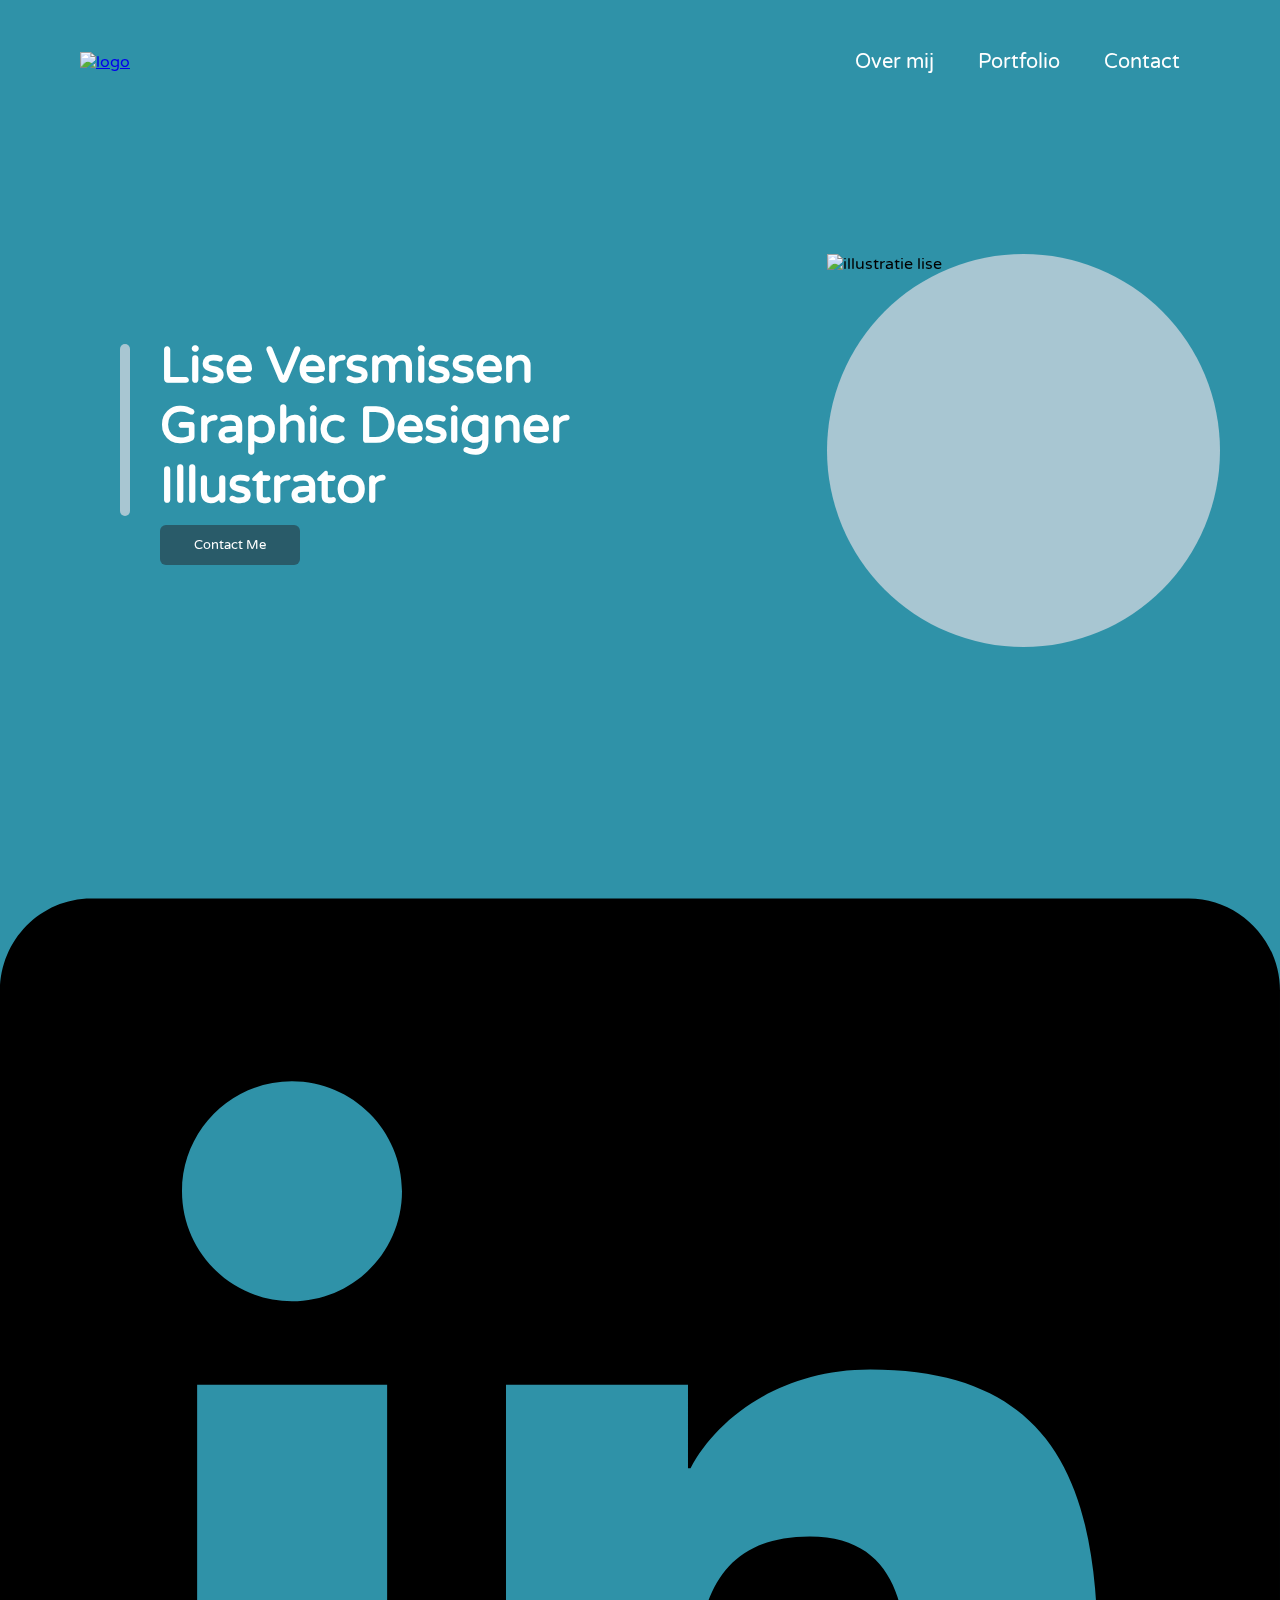
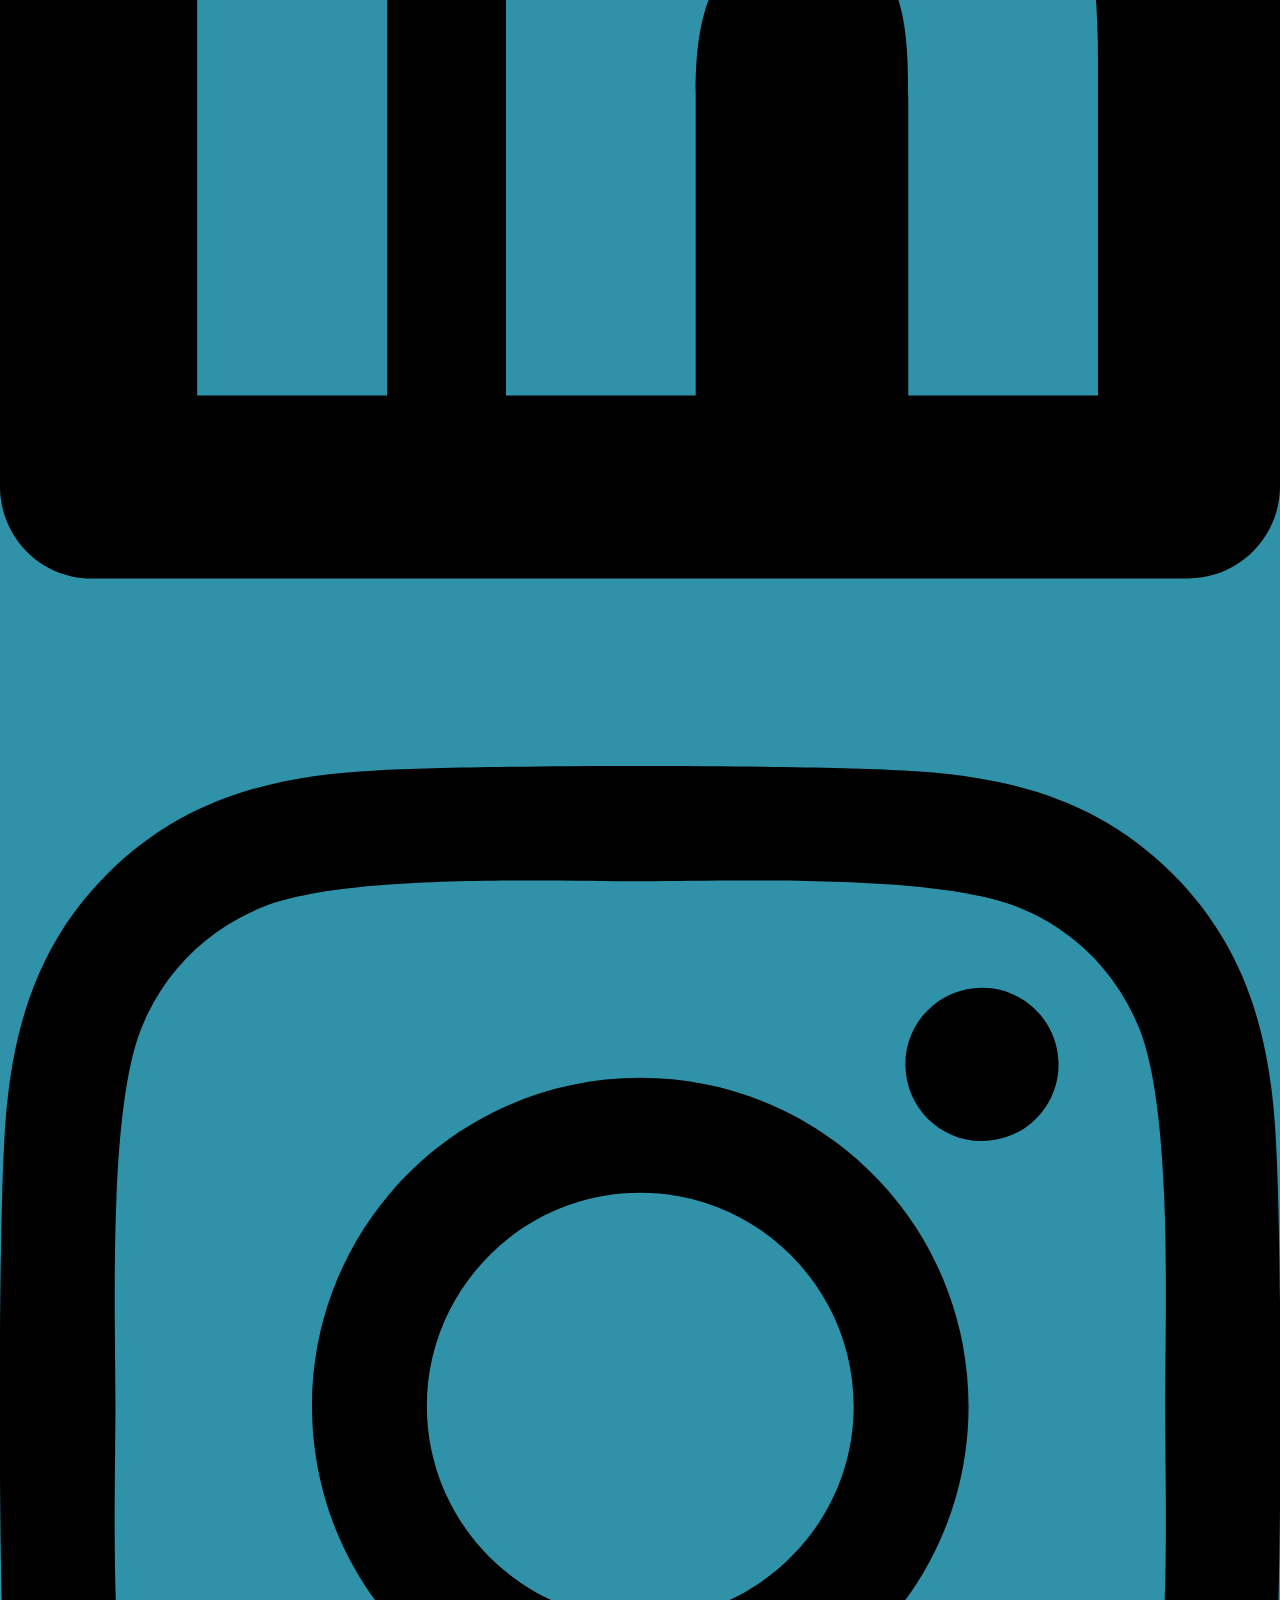
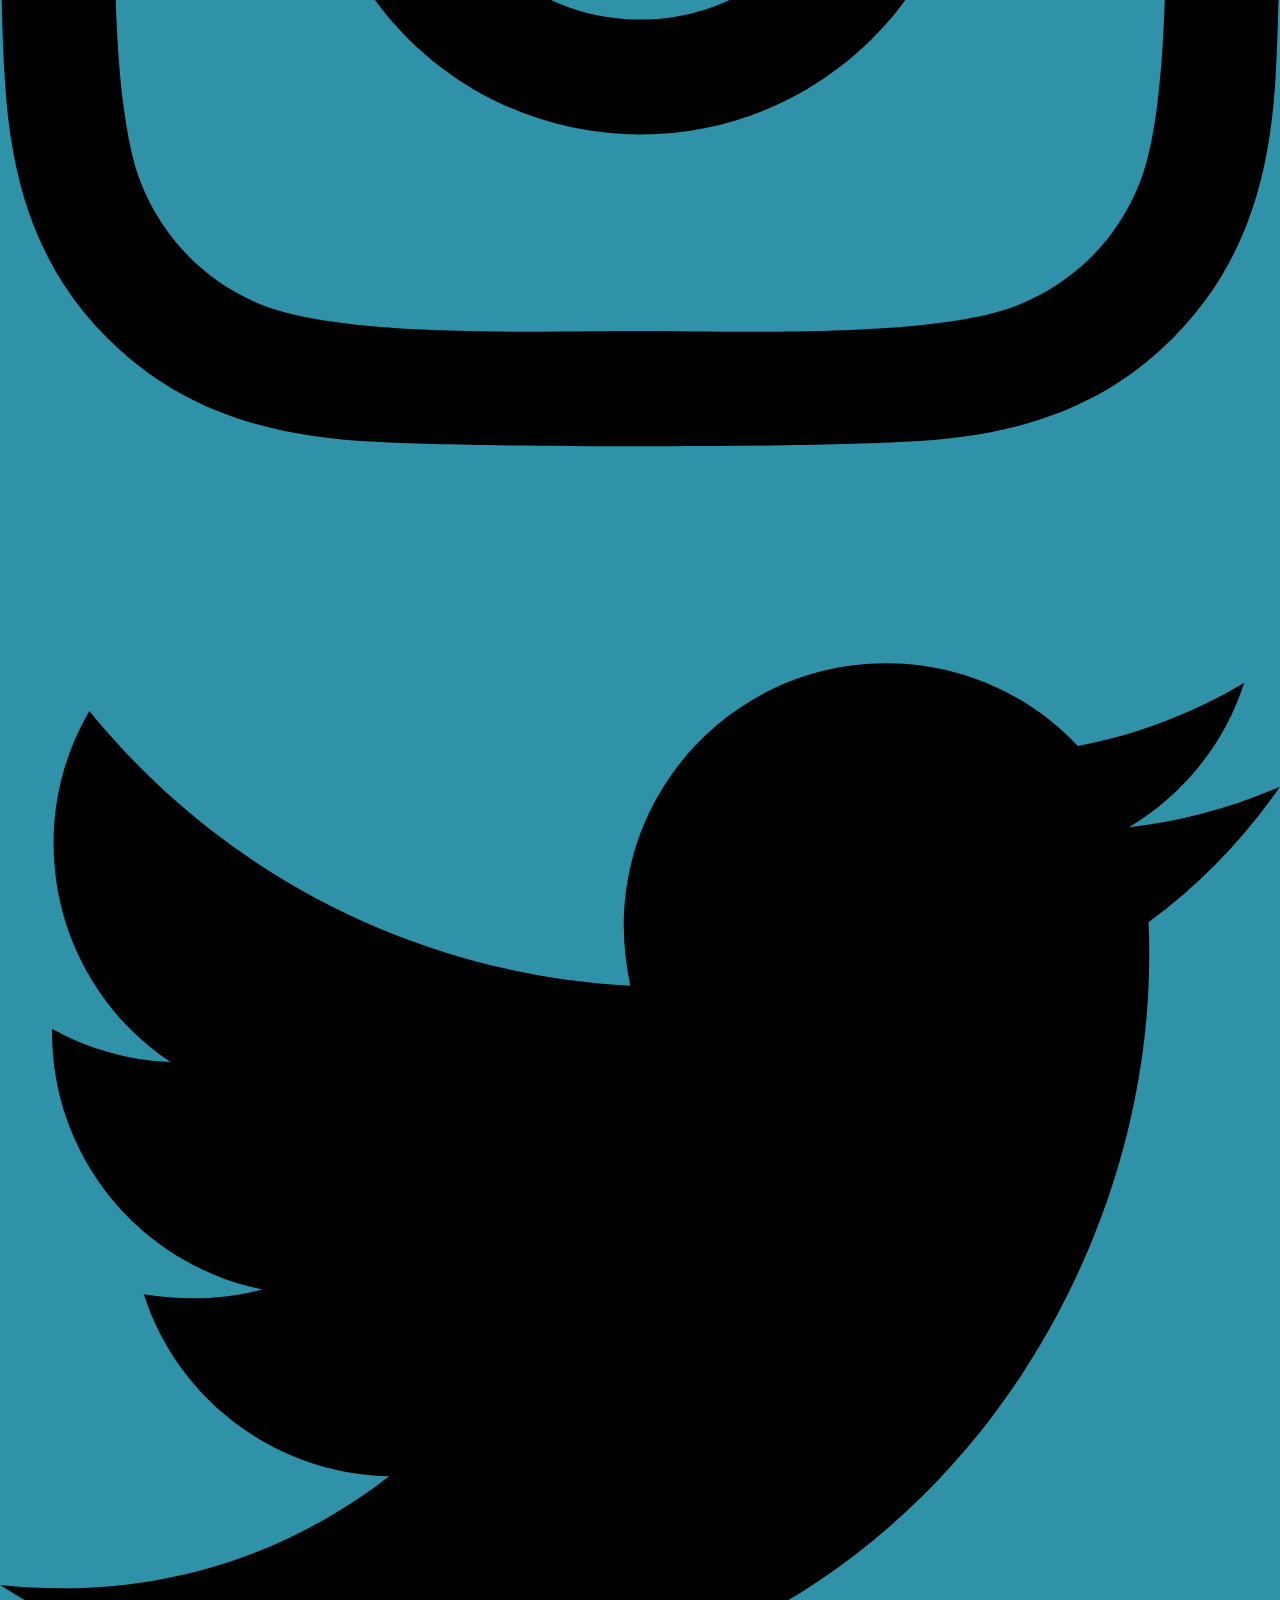
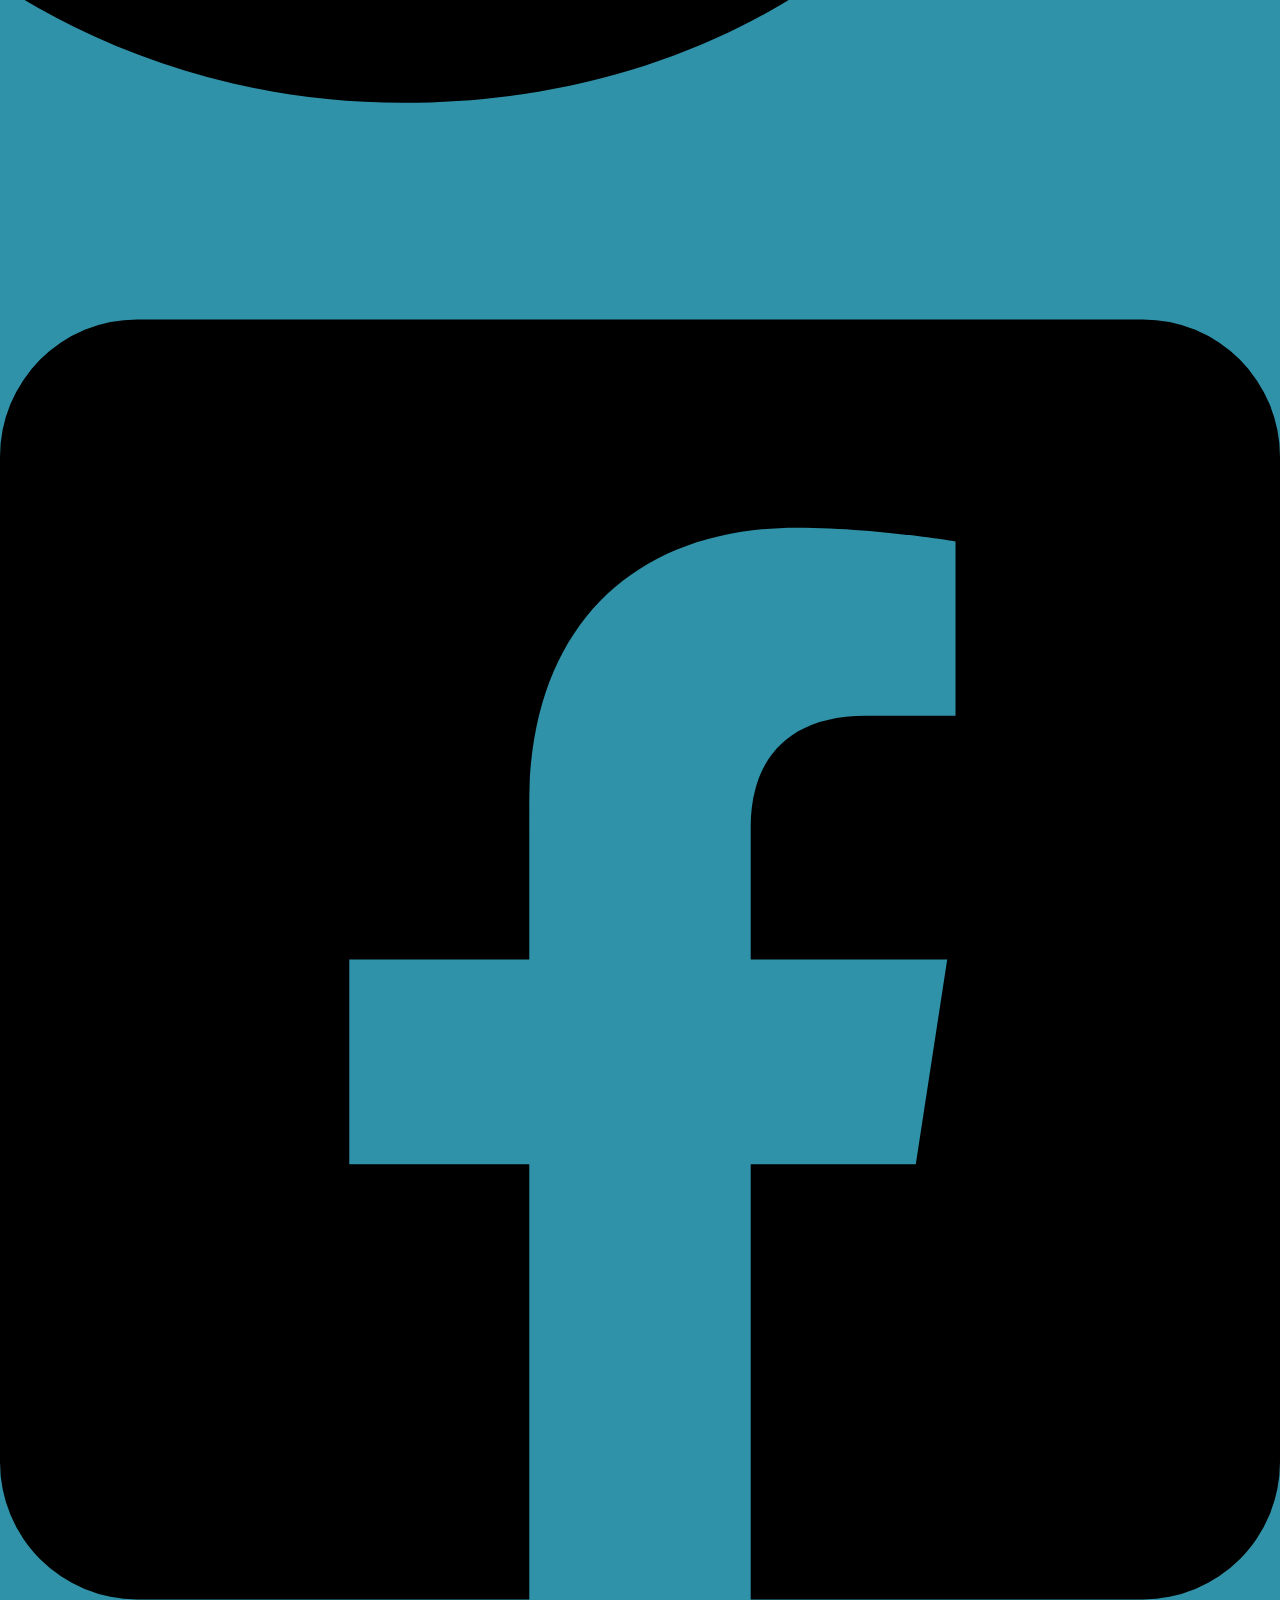
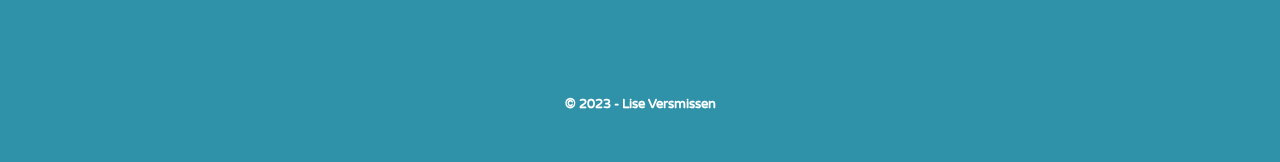
==== index.html @ eabb0ec0 "Update index.html" ====
<!DOCTYPE html>
<html lang="nl">
<head>
    <meta name="viewport" content="width=device-width, initial-scale=1.0">
    <meta charset="UTF-8">
    <link rel="icon" href="assets/logolisetab.png">
    <link rel="stylesheet" href="style.css">
    <link rel="preconnect" href="https://fonts.googleapis.com">
    <link rel="preconnect" href="https://fonts.gstatic.com" crossorigin>
    <link href="https://fonts.googleapis.com/css2?family=Varela+Round&display=swap" rel="stylesheet">
    <!-- Primary Meta Tags -->
    <title>Lise Versmissen - Portfolio</title>
    <meta name="title" content="Lise Versmissen - Portfolio">
    <meta name="description" content="Graphic Designer, Illustrator & Front-end Developer">

    <!-- Open Graph / Facebook -->
    <meta property="og:type" content="website">
    <meta property="og:url" content="https://metatags.io/">
    <meta property="og:title" content="Lise Versmissen - Portfolio">
    <meta property="og:description" content="Graphic Designer, Illustrator & Front-end Developer">
    <meta property="og:image" content="/assets/metaimage.png">

    <!-- Twitter -->
    <meta property="twitter:card" content="summary_large_image">
    <meta property="twitter:url" content="https://metatags.io/">
    <meta property="twitter:title" content="Lise Versmissen - Portfolio">
    <meta property="twitter:description" content="Graphic Designer, Illustrator & Front-end Developer">
    <meta property="twitter:image" content="/assets/metaimage.png">
</head>
<body>
<header>
    <div class="container">
        <div class="navbar">
            <a href="index.html"><img src="assets/logolisebold.png" class="logomain" alt="logo"> </a>
            <nav>
                <ul id="menubar">
                    <li><a href="aboutme.html">Over mij</a></li>
                    <li><a href="portfolio.html">Portfolio</a></li>
                    <li><a href="contact.html">Contact</a></li>
                </ul>
            </nav>
        </div>
    </div>
</header>
<main>
    <div class="row">
        <div class="col-1">
            <h2>Lise Versmissen<br>
                Graphic Designer <br>
                Illustrator</h2>
            <a href="contact.html" id="contactpage">
                <button type="button">Contact Me<img src="assets/arrow.png" alt="pijltje"></button>
            </a>
        </div>
        <div class="col-2">
            <img src="assets/illustratie1.png" alt="illustratie lise" class="illustratie">
            <div class="color-circle"></div>
        </div>
    </div>
</main>
<footer>
    <div class="social-links">
        <a href="https://www.linkedin.com/in/lise-versmissen-698373214/" target="_blank">
            <svg xmlns="http://www.w3.org/2000/svg" viewBox="0 0 448 512">
                <!--! Font Awesome Pro 6.2.1 by @fontawesome - https://fontawesome.com License - https://fontawesome.com/license (Commercial License) Copyright 2022 Fonticons, Inc. -->
                <path d="M416 32H31.9C14.3 32 0 46.5 0 64.3v383.4C0 465.5 14.3 480 31.9 480H416c17.6 0 32-14.5 32-32.3V64.3c0-17.8-14.4-32.3-32-32.3zM135.4 416H69V202.2h66.5V416zm-33.2-243c-21.3 0-38.5-17.3-38.5-38.5S80.9 96 102.2 96c21.2 0 38.5 17.3 38.5 38.5 0 21.3-17.2 38.5-38.5 38.5zm282.1 243h-66.4V312c0-24.8-.5-56.7-34.5-56.7-34.6 0-39.9 27-39.9 54.9V416h-66.4V202.2h63.7v29.2h.9c8.9-16.8 30.6-34.5 62.9-34.5 67.2 0 79.7 44.3 79.7 101.9V416z"/>
            </svg>
        </a>
        <a href="https://www.instagram.com/l.v_graphics/" target="_blank">
            <svg xmlns="http://www.w3.org/2000/svg" viewBox="0 0 448 512">
                <!--! Font Awesome Pro 6.2.1 by @fontawesome - https://fontawesome.com License - https://fontawesome.com/license (Commercial License) Copyright 2022 Fonticons, Inc. -->
                <path d="M224.1 141c-63.6 0-114.9 51.3-114.9 114.9s51.3 114.9 114.9 114.9S339 319.5 339 255.9 287.7 141 224.1 141zm0 189.6c-41.1 0-74.7-33.5-74.7-74.7s33.5-74.7 74.7-74.7 74.7 33.5 74.7 74.7-33.6 74.7-74.7 74.7zm146.4-194.3c0 14.9-12 26.8-26.8 26.8-14.9 0-26.8-12-26.8-26.8s12-26.8 26.8-26.8 26.8 12 26.8 26.8zm76.1 27.2c-1.7-35.9-9.9-67.7-36.2-93.9-26.2-26.2-58-34.4-93.9-36.2-37-2.1-147.9-2.1-184.9 0-35.8 1.7-67.6 9.9-93.9 36.1s-34.4 58-36.2 93.9c-2.1 37-2.1 147.9 0 184.9 1.7 35.9 9.9 67.7 36.2 93.9s58 34.4 93.9 36.2c37 2.1 147.9 2.1 184.9 0 35.9-1.7 67.7-9.9 93.9-36.2 26.2-26.2 34.4-58 36.2-93.9 2.1-37 2.1-147.8 0-184.8zM398.8 388c-7.8 19.6-22.9 34.7-42.6 42.6-29.5 11.7-99.5 9-132.1 9s-102.7 2.6-132.1-9c-19.6-7.8-34.7-22.9-42.6-42.6-11.7-29.5-9-99.5-9-132.1s-2.6-102.7 9-132.1c7.8-19.6 22.9-34.7 42.6-42.6 29.5-11.7 99.5-9 132.1-9s102.7-2.6 132.1 9c19.6 7.8 34.7 22.9 42.6 42.6 11.7 29.5 9 99.5 9 132.1s2.7 102.7-9 132.1z"/>
            </svg>
        </a>
        <a href="https://twitter.com/liseeee_x" target="_blank">
            <svg xmlns="http://www.w3.org/2000/svg" viewBox="0 0 512 512">
                <!--! Font Awesome Pro 6.2.1 by @fontawesome - https://fontawesome.com License - https://fontawesome.com/license (Commercial License) Copyright 2022 Fonticons, Inc. -->
                <path d="M459.37 151.716c.325 4.548.325 9.097.325 13.645 0 138.72-105.583 298.558-298.558 298.558-59.452 0-114.68-17.219-161.137-47.106 8.447.974 16.568 1.299 25.34 1.299 49.055 0 94.213-16.568 130.274-44.832-46.132-.975-84.792-31.188-98.112-72.772 6.498.974 12.995 1.624 19.818 1.624 9.421 0 18.843-1.3 27.614-3.573-48.081-9.747-84.143-51.98-84.143-102.985v-1.299c13.969 7.797 30.214 12.67 47.431 13.319-28.264-18.843-46.781-51.005-46.781-87.391 0-19.492 5.197-37.36 14.294-52.954 51.655 63.675 129.3 105.258 216.365 109.807-1.624-7.797-2.599-15.918-2.599-24.04 0-57.828 46.782-104.934 104.934-104.934 30.213 0 57.502 12.67 76.67 33.137 23.715-4.548 46.456-13.32 66.599-25.34-7.798 24.366-24.366 44.833-46.132 57.827 21.117-2.273 41.584-8.122 60.426-16.243-14.292 20.791-32.161 39.308-52.628 54.253z"/>
            </svg>
        </a>
        <a href="https://www.facebook.com/GraphicsLV/" target="_blank">
            <svg xmlns="http://www.w3.org/2000/svg" viewBox="0 0 448 512">
                <!--! Font Awesome Pro 6.2.1 by @fontawesome - https://fontawesome.com License - https://fontawesome.com/license (Commercial License) Copyright 2022 Fonticons, Inc. -->
                <path d="M400 32H48A48 48 0 0 0 0 80v352a48 48 0 0 0 48 48h137.25V327.69h-63V256h63v-54.64c0-62.15 37-96.48 93.67-96.48 27.14 0 55.52 4.84 55.52 4.84v61h-31.27c-30.81 0-40.42 19.12-40.42 38.73V256h68.78l-11 71.69h-57.78V480H400a48 48 0 0 0 48-48V80a48 48 0 0 0-48-48z"/>
            </svg>
        </a>
    </div>
    <div id="onderkant">
        <h5>© 2023 - Lise Versmissen</h5>
    </div>
</footer>

</body>
</html>
---- style.css ----
/* algemene css */
* {
    margin: 0;
    padding: 0;
    font-family: 'Varela Round', sans-serif;
}

body {
    background-color: #2F92A8;
}

/* specifieke css */
main .container {
    width: 100%;
    min-height: 100vh;
    padding-left: 8%;
    padding-right: 8%;
    box-sizing: border-box;
    overflow: hidden;
}

.navbar {
    width: 100%;
    display: flex;
    align-items: center;
    font-family: 'Varela Round', sans-serif;
}

.logomain {
    width: 150px;
    cursor: pointer;
    margin-left: 80px;
    margin-top: 30px;
}


nav {
    flex: 1;
    text-align: right;
    margin-right: 80px;
    margin-top: 30px;
}

nav ul li {
    list-style: none;
    display: inline-block;
    padding: 20px;
}

nav ul li a {
    text-decoration: none;
    color: white;
    font-size: 20px;
}

nav ul li a:hover {
    color: #ebb548;
}

main {
    padding: 30px;
    margin: 30px;
}

.row {
    display: flex;
    justify-content: space-between;
    align-items: center;
    margin: 100px 0;
}

.col-1 {
    flex-basis: 40%;
    position: relative;
    margin-left: 100px;
}

.col-1 h2 {
    font-size: 50px;
    color: white;
}

.col-1 h1 {
    font-size: 50px;
    color: white;
}

#contactpage button {
    width: 140px;
    border: 0;
    padding: 12px 10px;
    margin-top: 9px;
    outline: none;
    color: white;
    background: #295b69;
    border-radius: 6px;
    transition: width 0.5s;
}

#contactpage button img {
    width: 30px;
    display: none;
}

#contactpage button:hover img {
    display: block;
}

#contactpage button:hover {
    width: 160px;
    display: flex;
    align-items: center;
    justify-content: space-between;
    /* background-color: #a8c6d2; */
    background-color: #ebb548;
    cursor: pointer;
}

.col-1:after {
    content: '';
    width: 10px;
    height: 75%;
    background: #a8c6d2;
    position: absolute;
    left: -40px;
    top: 8px;
    border-radius: 6px;
}

.col-2 {
    position: relative;
    flex-basis: 20%;
    display: flex;
    align-items: center;
}

.color-circle {
    position: absolute;
    right: 0;
    top: 0;
    background: #a8c6d2;
    border-radius: 50%;
    height: 393px;
    width: 393px;
    z-index: -1;
}

.illustratie {
    width: 393px;
    height: 394px;
    position: sticky;
}

.color-circle {
    position: sticky;
}

.illustratie {
    position: absolute;
}

.social-links i {
    height: 20px;
    margin: 30px;
    color: white;
    font-size: 25px;
    position: sticky;
}

.social-links i:hover {
    color: #ebb548;
}

.social-links {
    text-align: center;
}

#onderkant h5 {
    text-align: center;
    color: white;

}

#contactpage {
    text-decoration: none;
    cursor: pointer;
}

footer h5 {
    margin-bottom: 50px;
}

#rechthoek {
    width: 1250px;
    height: 534px;
    background: #81B4C6;
    border-radius: 35px;
    margin: 0 auto;
    position: relative;
    display: flex;
    flex-basis: 100%;
    padding-right: 20px;
}

p {

    width: 750px;
    height: 341px;
    text-align: left;
    font: normal normal normal 24px/31px Varela Round;
    letter-spacing: 0px;
    color: #FFFFFF;
    opacity: 1;
    position: absolute;
    z-index: 3;

}

.hallodaar {
    width: 432px;
    height: 100px;
    text-align: center;
    font: normal normal normal 83px/100px Varela Round;
    letter-spacing: 0px;
    color: #FFFFFF;
    opacity: 1;
    position: absolute;
    z-index: 3;
}

#rechthoek img {

    width: 428px;
    height: 434px;
    position: absolute;
    z-index: 3;
    margin-left: 50rem;
    margin-top: 3.2rem;
}

#rechthoek p {

    position: absolute;
    z-index: 3;
    margin-left: 2rem;
    margin-top: 11rem;
}

#rechthoek h1 {

    position: absolute;
    z-index: 3;
    margin-left: 1.5rem;
    margin-top: 3rem;
}

#rechthoek img {

    position: sticky;
}

.portfolio-buttons button {
    width: 210px;
    height: 50px;
    border: 0;
    padding: 12px 10px;
    display: flex;
    color: white;
    background: #81B4C6;
    outline: none;
    border-radius: 6px;
    margin-left: 30px;
    justify-content: center;
    margin-top: -60px;
    font-size: 20px;
}

.portfolio-buttons button:hover {
    background-color: #ebb548;
    cursor: pointer;
    transition: width 0.5s;
}

.portfolio-buttons {
    display: flex;
    justify-content: center;
    margin-bottom: -20px;
    text-decoration: none;
}

.portfolio-buttons a {
    text-decoration: none;
}

.wplbutton {
    align-items: center;
    display: flex;
    justify-content: center;
    text-decoration: none;
}

.wplbutton button {
    width: 210px;
    height: 50px;
    border: 0;
    padding: 12px 10px;
    display: flex;
    color: white;
    background: #81B4C6;
    outline: none;
    justify-content: center;
    border-radius: 6px;
    margin-left: 30px;
    margin-top: -60px;
    font-size: 20px;
    align-items: center;
}

.wplbutton button:hover {
    background-color: #ebb548;
    cursor: pointer;
    transition: width 0.5s;
}

#button-1 {
    background-color: #ebb548;
}

#button-4 {
    background-color: #ebb548;
}

.portfolio-wpl-buttons {
    display: flex;
    width: auto;
    justify-content: center;
    margin: 60px;
    align-items: center;
}

.portfolio-wpl-buttons button {
    width: 300px;
    height: 300px;
    border: 0;
    display: flex;
    color: white;
    background: #81B4C6;
    outline: none;
    border-radius: 20px;
    justify-content: center;
    font-size: 40px;
    margin: 60px 60px 60px 60px;
    align-items: center;
}

.portfolio-wpl-buttons button:hover {
    background-color: #ebb548;
    cursor: pointer;
    transition: width 0.5s;
}

.portfolio-wpl-buttons a {
    text-decoration: none;
}
.contact-form {
    margin: auto;
}

@media only screen and (max-width: 949px) {

    nav ul {
        width: 100%;
        position: relative;
        top: 90px;
        right: 0;
        z-index: 2;
    }

    nav ul li {
        display: block;
        margin-top: 2px;
        margin-bottom: 10px;
        padding: 10px;
    }

    nav ul li a {
        color: white;
    }

    nav {
        flex: 1;
        text-align: left;
        margin-top: 30px;
        margin-left: -150px;
    }

    .row {
        flex-direction: column-reverse;
        margin: 50px 0;
    }

    .col-2 {
        flex-basis: 100%;
        margin-bottom: 50px;
        align-items: center;
    }

    .illustratie {
        width: 340px;
        height: 341px;
        position: relative;
    }

    .color-circle {
        position: absolute;
        width: 340px;
        height: 341px;
    }

    .logomain {
        width: 150px;
        cursor: pointer;
        margin-left: 30px;
        margin-top: -100px;
    }

    .col-1 {
        flex-basis: 40%;
        position: relative;
        margin-left: 20px;
    }

    .col-1 h2 {
        font-size: 50px;
        color: white;
    }

    footer {
        margin-bottom: 30px;
    }

    #rechthoek {
        width: 100%;
        height: 1180px;
        background: #81B4C6 0% 0% no-repeat padding-box;
        border-radius: 35px;
        position: relative;
        display: flex;
        justify-content: center;
        flex-basis: 40%;
        margin-top: 40px;
        margin-left: 5px;
        margin-right: auto;
    }

    #rechthoek p {

        position: relative;
        z-index: 3;
        margin-left: 1rem;
        margin-top: 38rem;
        flex-basis: 80%;
        display: flex;
        text-align: center;
    }

    #rechthoek h1 {

        position: absolute;
        z-index: 3;
        text-align: center;
        margin-left: 1rem;
        margin-top: 31.5rem;
    }

    #rechthoek img {
        width: 428px;
        height: 434px;
        position: absolute;
        z-index: 3;
        margin-left: 1rem;
        margin-top: 2.6rem;
    }

    .illustraties h1 {
        font-size: 50px;
        color: white;
        margin-left: 30px;
        margin-top: 40px;
    }

    main {
        margin-top: 3.2rem;
        margin-right: 0;
        padding-top: 5px;
        margin-left: 0;
        padding-left: 0;
    }

    .scroll {
        width: 1900px;
        height: 400px;
        overflow-x: auto;
        white-space: nowrap;
        padding: 30px;
        overflow-y: hidden;
        display: flex;
    }

    .portfolio-buttons button {

        margin-top: 10px;
        margin-left: 10px;
        margin-right: 10px;
    }

    .portfolio-buttons button:hover {
        background-color: #ebb548;
        cursor: pointer;
        transition: width 0.5s;
    }

    .portfolio-buttons {
        display: flex;
        justify-content: center;
        flex-direction: column;
        margin-bottom: -20px;
    }

    .portfolio-wpl-buttons {
        display: flex;
        justify-content: space-between;
        flex-direction: column;
        margin-top: 50px;
        margin-left: auto;
        margin-right: auto;
        width: auto;
        align-items: center;

    }

    .portfolio-wpl-buttons button {
        border: 0;
        display: flex;
        color: white;
        background: #81B4C6;
        outline: none;
        border-radius: 20px;
        justify-content: center;
        font-size: 40px;
        margin-left: 45px;
        margin-bottom: 20px;
        align-items: center;
    }
    .scroll {
        width: auto;
        height: 306px;
        overflow-x: auto;
        white-space: nowrap;
        padding: 20px;
        overflow-y: hidden;
        display: flex;

    }
    .contact-form {
        margin-top: 50px;
        margin-left: 60px;
        margin-right: auto;
    }
}

.scroll {
    width: auto;
    height: 306px;
    overflow-x: auto;
    white-space: nowrap;
    padding: 20px;
    overflow-y: hidden;
    display: flex;

}

.scroll::-webkit-scrollbar {
    height: 10px;
    background-color: #a8c6d2;
    border-radius: 6px;
}

.scroll::-webkit-scrollbar-thumb {
    border-radius: 10px;
    -webkit-box-shadow: inset 0 0 6px rgba(0, 0, 0, .3);
    background-color: #295b69;
}


.illustraties h1 {
    font-size: 50px;
    color: white;
    margin-left: 30px;
}

.ontwerpen h1 {
    font-size: 50px;
    color: white;
    margin-left: 30px;
    margin-top: 10px;
}

.portfolio-items {
    display: flex;
    flex-direction: column;
    justify-content: center;
    margin: 30px 0;
}

.contact-form form {
    display: flex;
    align-items: center;
    flex-direction: column;
    margin: auto;
    width: 500px;

}
input {
    width: 500px;
    height: 50px;
    border: 0;
    border-radius: 20px;
    margin: 10px;
    padding: 10px;
    font-size: 20px;
    outline: none;
}
textarea {
    width: 500px;
    height: 200px;
    border: 0;
    border-radius: 20px;
    margin: 10px;
    padding: 10px;
    font-size: 20px;
    outline: none;
}
.contact-form {
    background-color: #a8c6d2;
    height: 800px;
    width: 700px;
    display: flex;
    justify-content: center;
    border-radius: 35px;
}
label {
    font-size: 20px;
    color: white;
    margin: 10px;
}

@media only screen and (max-width: 414px) {
    #rechthoek {
        width: 100%;
        height: 1180px;
        background: #81B4C6 0% 0% no-repeat padding-box;
        border-radius: 35px;
        position: relative;
        display: flex;
        justify-content: center;
        flex-basis: 40%;
        margin-top: 40px;
        margin-left: 5px;
        margin-right: 0;
    }

    #rechthoek p {

        position: relative;
        z-index: 3;
        margin-left: 1rem;
        margin-top: 33rem;
        flex-basis: 80%;
        display: flex;
        text-align: center;
        font-size: 16px;
    }

    #rechthoek h1 {

        position: absolute;
        z-index: 3;
        margin: 25.5rem auto 0 auto;
        font-size: 70px;
        text-align: center;
        margin-left: 9px;
    }

    #rechthoek img {
        width: 350px;
        height: 350px;
        position: absolute;
        z-index: 3;
        margin-left: 1rem;
        margin-top: 2.6rem;
    }
    .hallodaar {
       font-size: 13px;
        text-align: center;
        font: normal normal normal 83px/100px Varela Round;
        letter-spacing: 0px;
        color: #FFFFFF;
        opacity: 1;
        position: absolute;
        z-index: 3;
    }
    .aboutme {
    margin:3rem auto ;}

    .scroll {
        width: auto;
        height: 306px;
        overflow-x: auto;
        white-space: nowrap;
        padding: 20px;
        overflow-y: hidden;
        display: flex;

    }
    .contact-form form {
        display: flex;
        align-items: center;
        flex-direction: column;
        margin: auto;
        width: 300px;

    }
    input {
        width: 300px;
        height: 50px;
        border: 0;
        border-radius: 20px;
        margin: 10px;
        padding: 10px;
        font-size: 20px;
        outline: none;
    }
    textarea {
        width: 300px;
        height: 200px;
        border: 0;
        border-radius: 20px;
        margin: 10px;
        padding: 10px;
        font-size: 20px;
        outline: none;
    }
    .contact-form {
        background-color: #a8c6d2;
        height: 750px;
        width: 400px;
        display: flex;
        justify-content: center;
        border-radius: 35px;
        margin-left: 5px;
        margin-top: 60px;
    }
    label {
        font-size: 15px;
        color: white;
        margin: 5px;
    }
    .portfolio-wpl-buttons a {
        display: flex;
        flex-direction: column;
        justify-content: center;
        margin-top: 50px;
        margin-left: 5px;
        margin-right: auto;
        width: auto;

    }
}
.submit:hover {
    background-color: #ebb548;
    color: white;
}
.submit {
    background-color: white;
    color: #2F92A8;
}
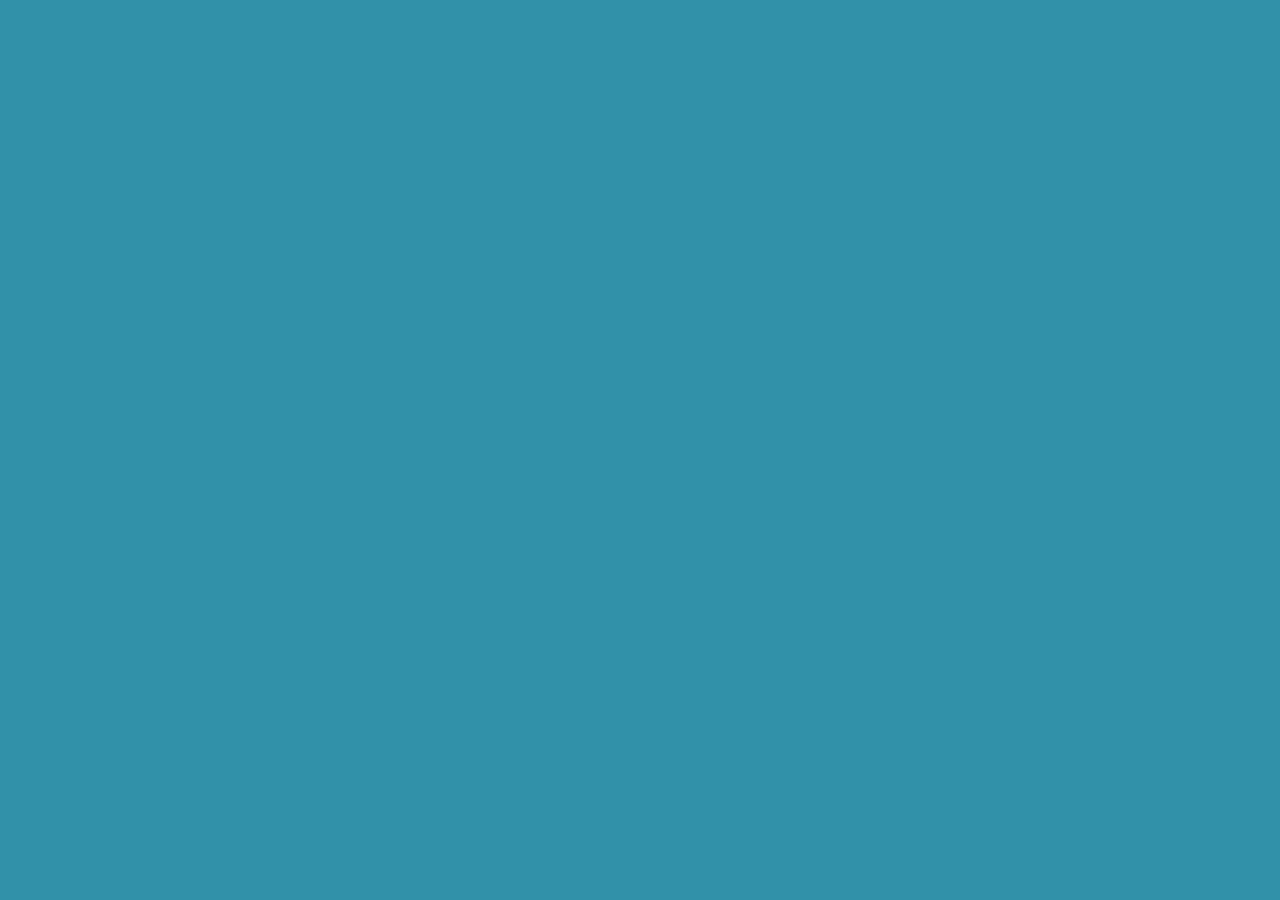
==== commit cc69ac62: "28/01" ====
--- a/index.html
+++ b/index.html
@@ -8,6 +8,7 @@
     <link rel="preconnect" href="https://fonts.googleapis.com">
     <link rel="preconnect" href="https://fonts.gstatic.com" crossorigin>
     <link href="https://fonts.googleapis.com/css2?family=Varela+Round&display=swap" rel="stylesheet">
+    <script defer src="/_vercel/insights/script.js"/>
     <!-- Primary Meta Tags -->
     <title>Lise Versmissen - Portfolio</title>
     <meta name="title" content="Lise Versmissen - Portfolio">
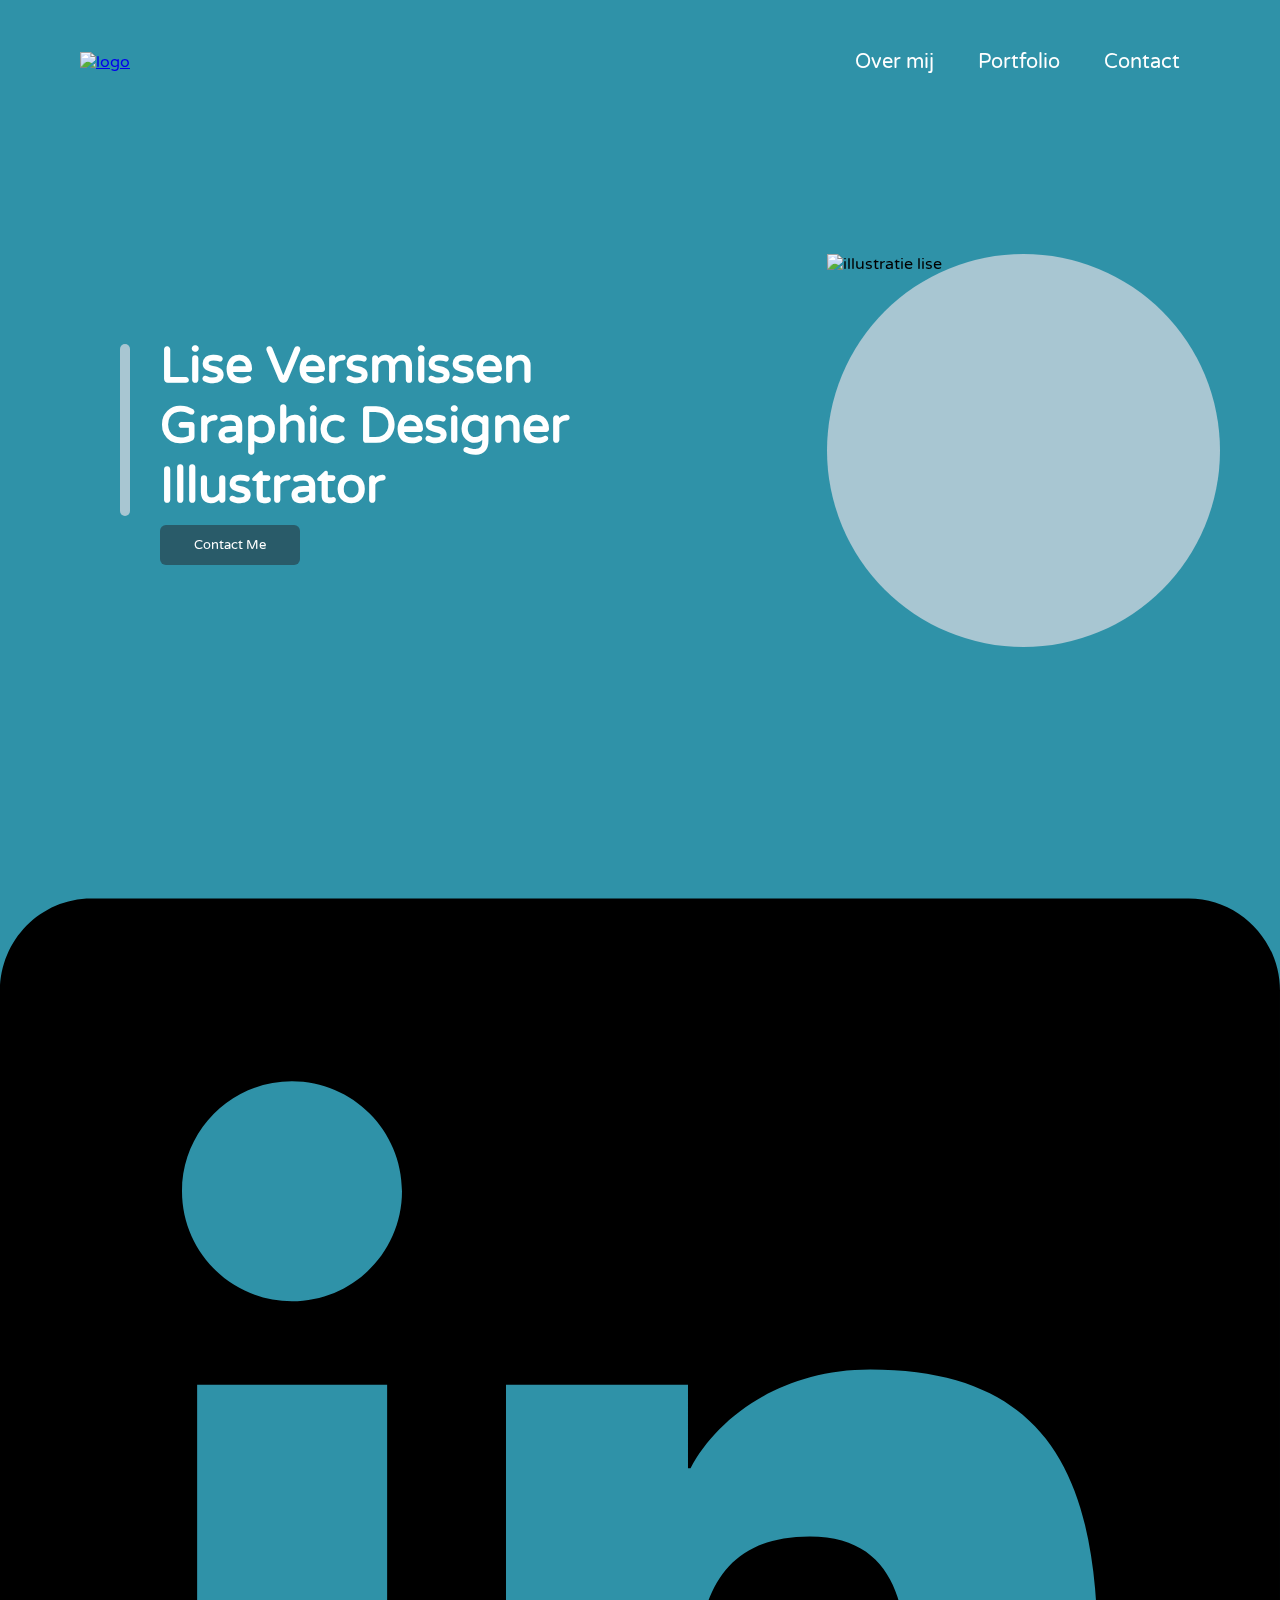
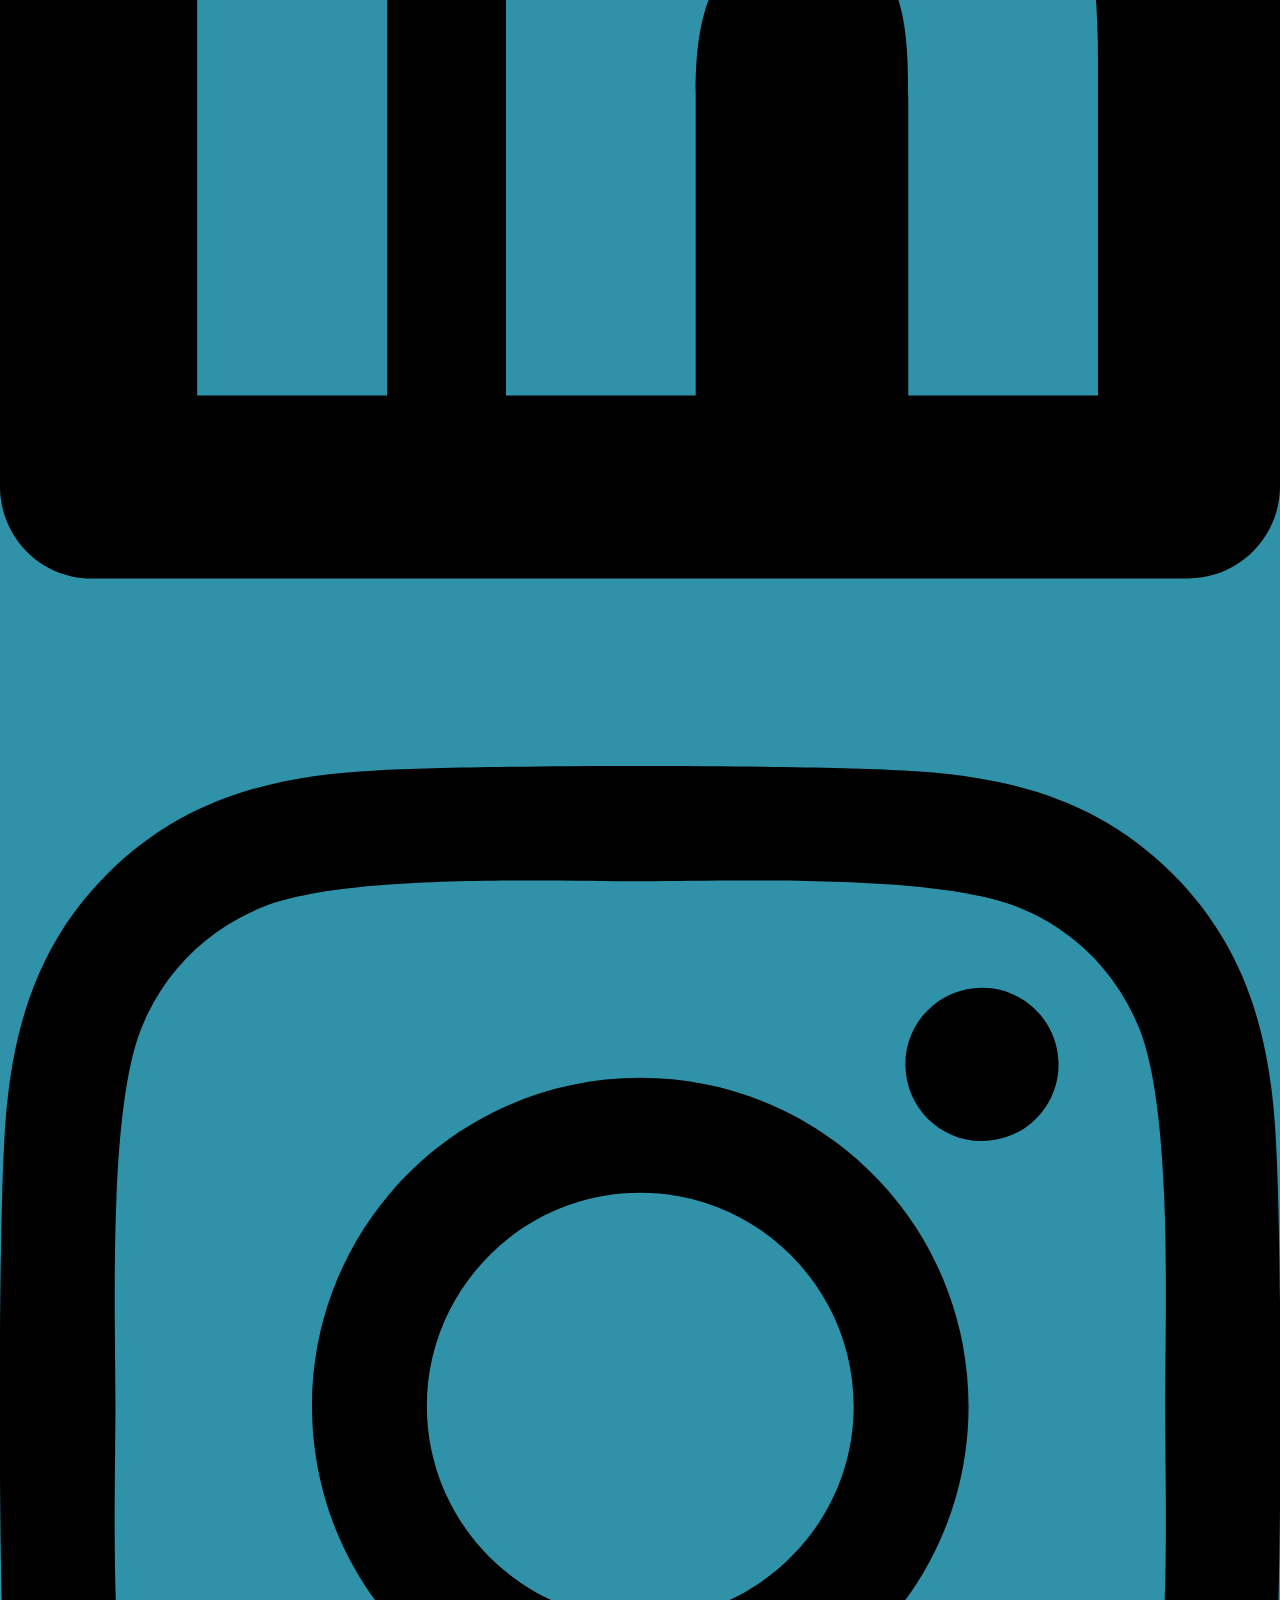
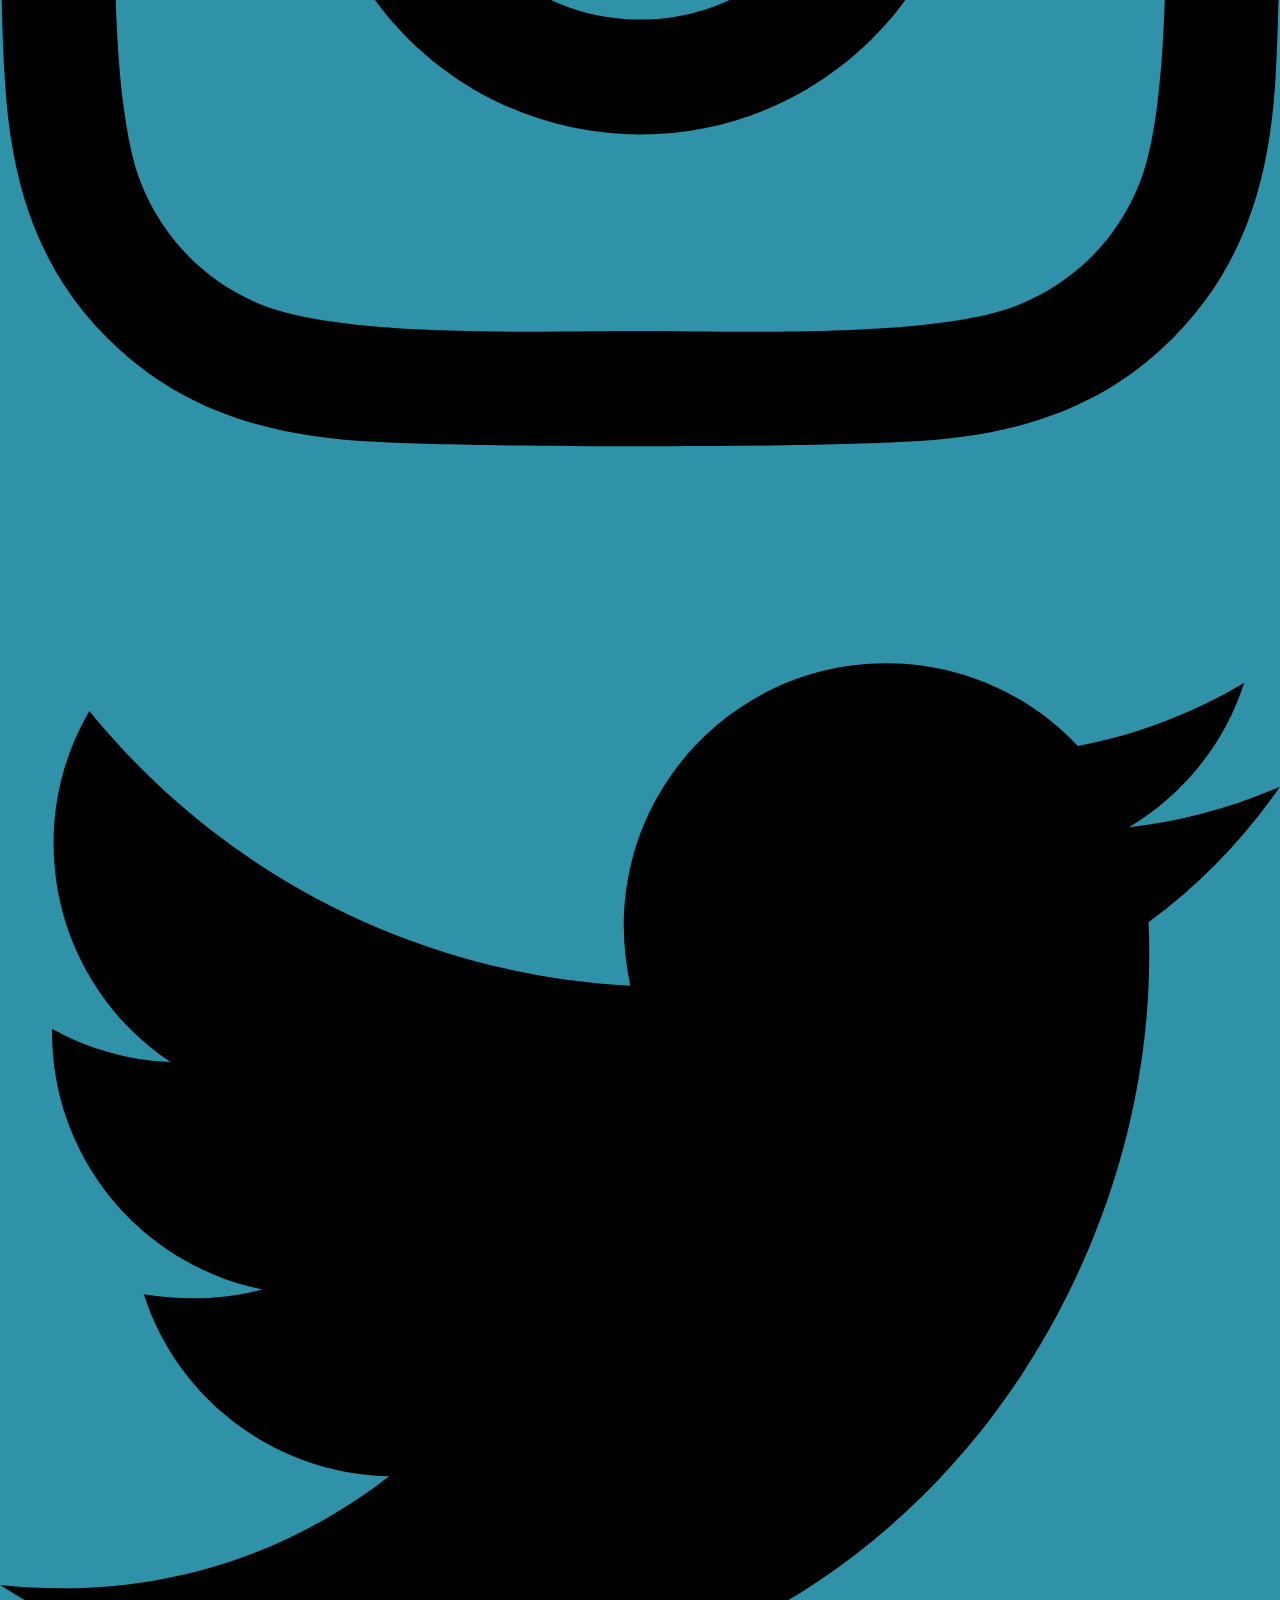
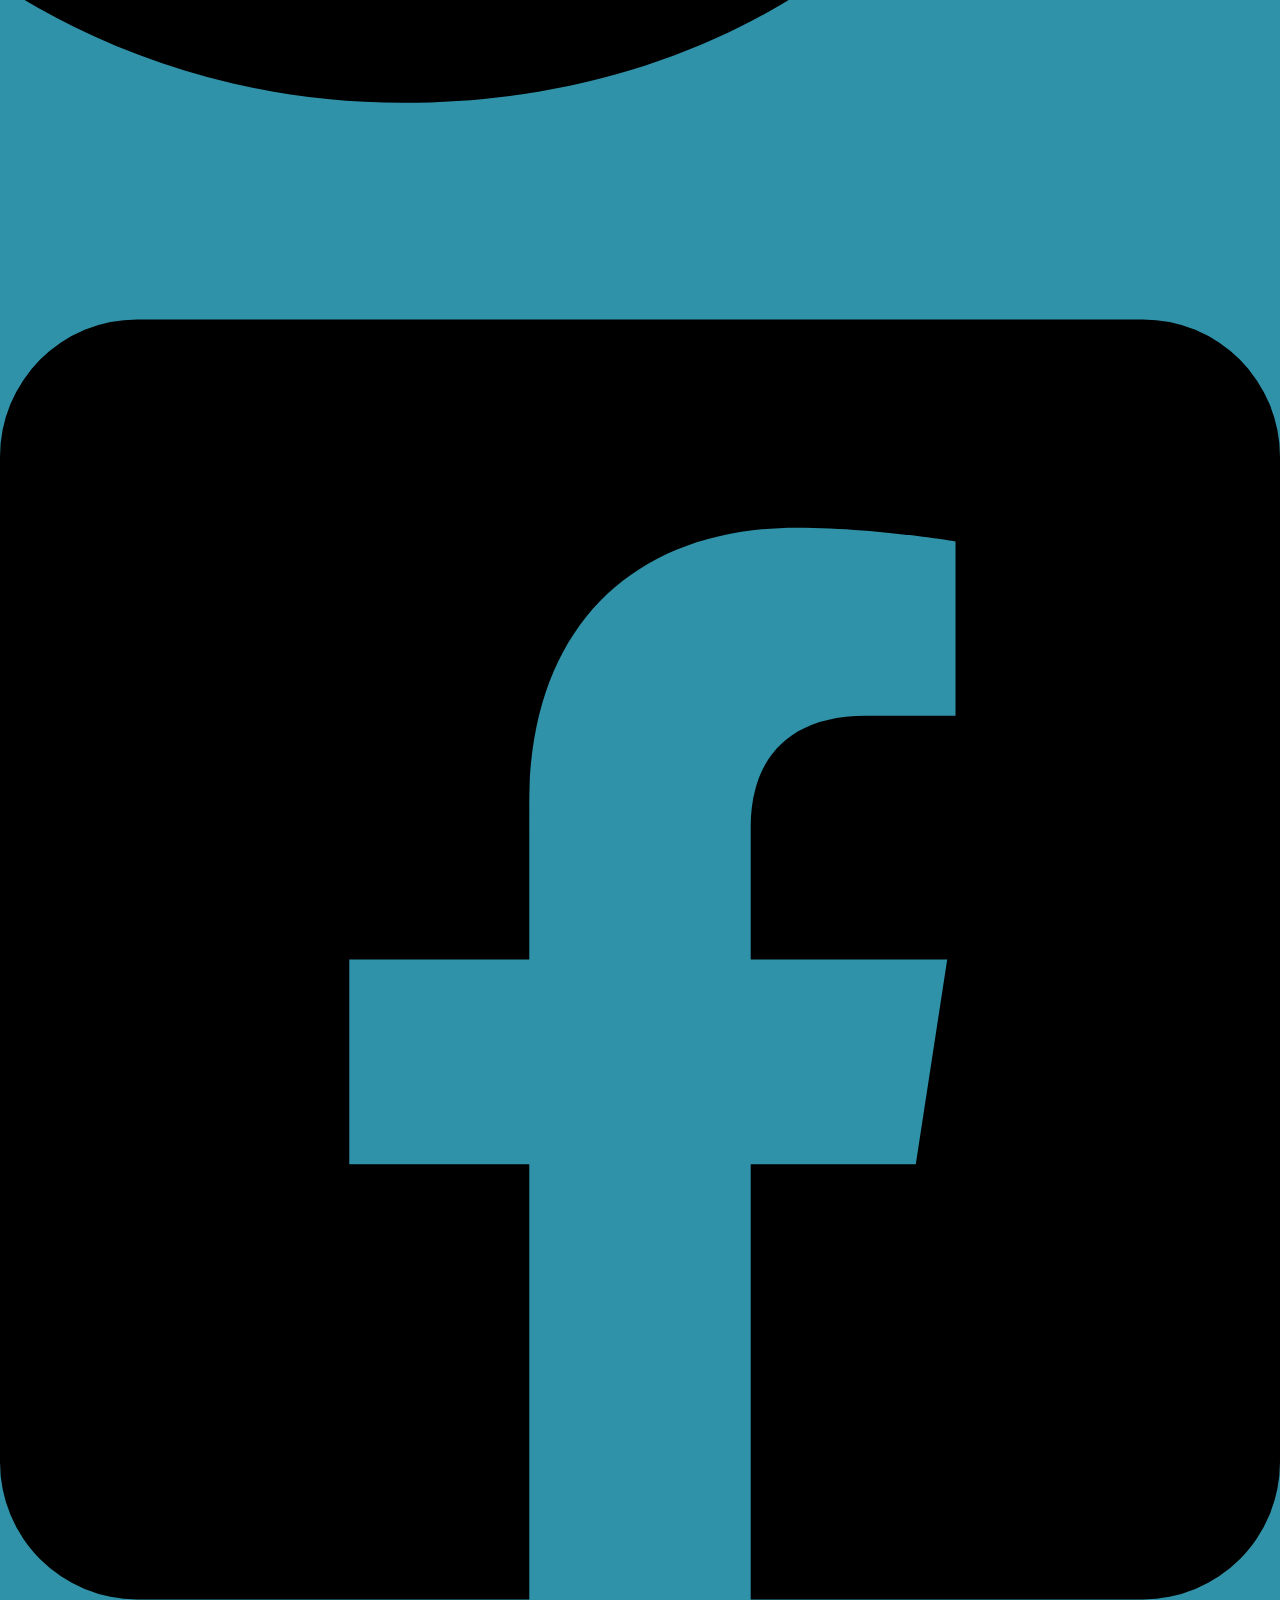
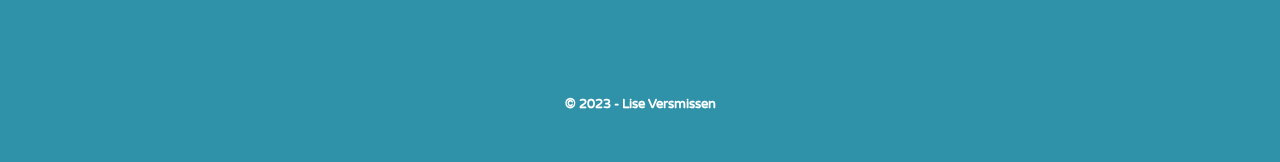
==== commit 1b83f33c: "Analytics" ====
--- a/index.html
+++ b/index.html
@@ -8,7 +8,6 @@
     <link rel="preconnect" href="https://fonts.googleapis.com">
     <link rel="preconnect" href="https://fonts.gstatic.com" crossorigin>
     <link href="https://fonts.googleapis.com/css2?family=Varela+Round&display=swap" rel="stylesheet">
-    <script defer src="/_vercel/insights/script.js"/>
     <!-- Primary Meta Tags -->
     <title>Lise Versmissen - Portfolio</title>
     <meta name="title" content="Lise Versmissen - Portfolio">
@@ -90,6 +89,6 @@
         <h5>© 2023 - Lise Versmissen</h5>
     </div>
 </footer>
-
+<script defer src="/_vercel/insights/script.js"></script>
 </body>
 </html>
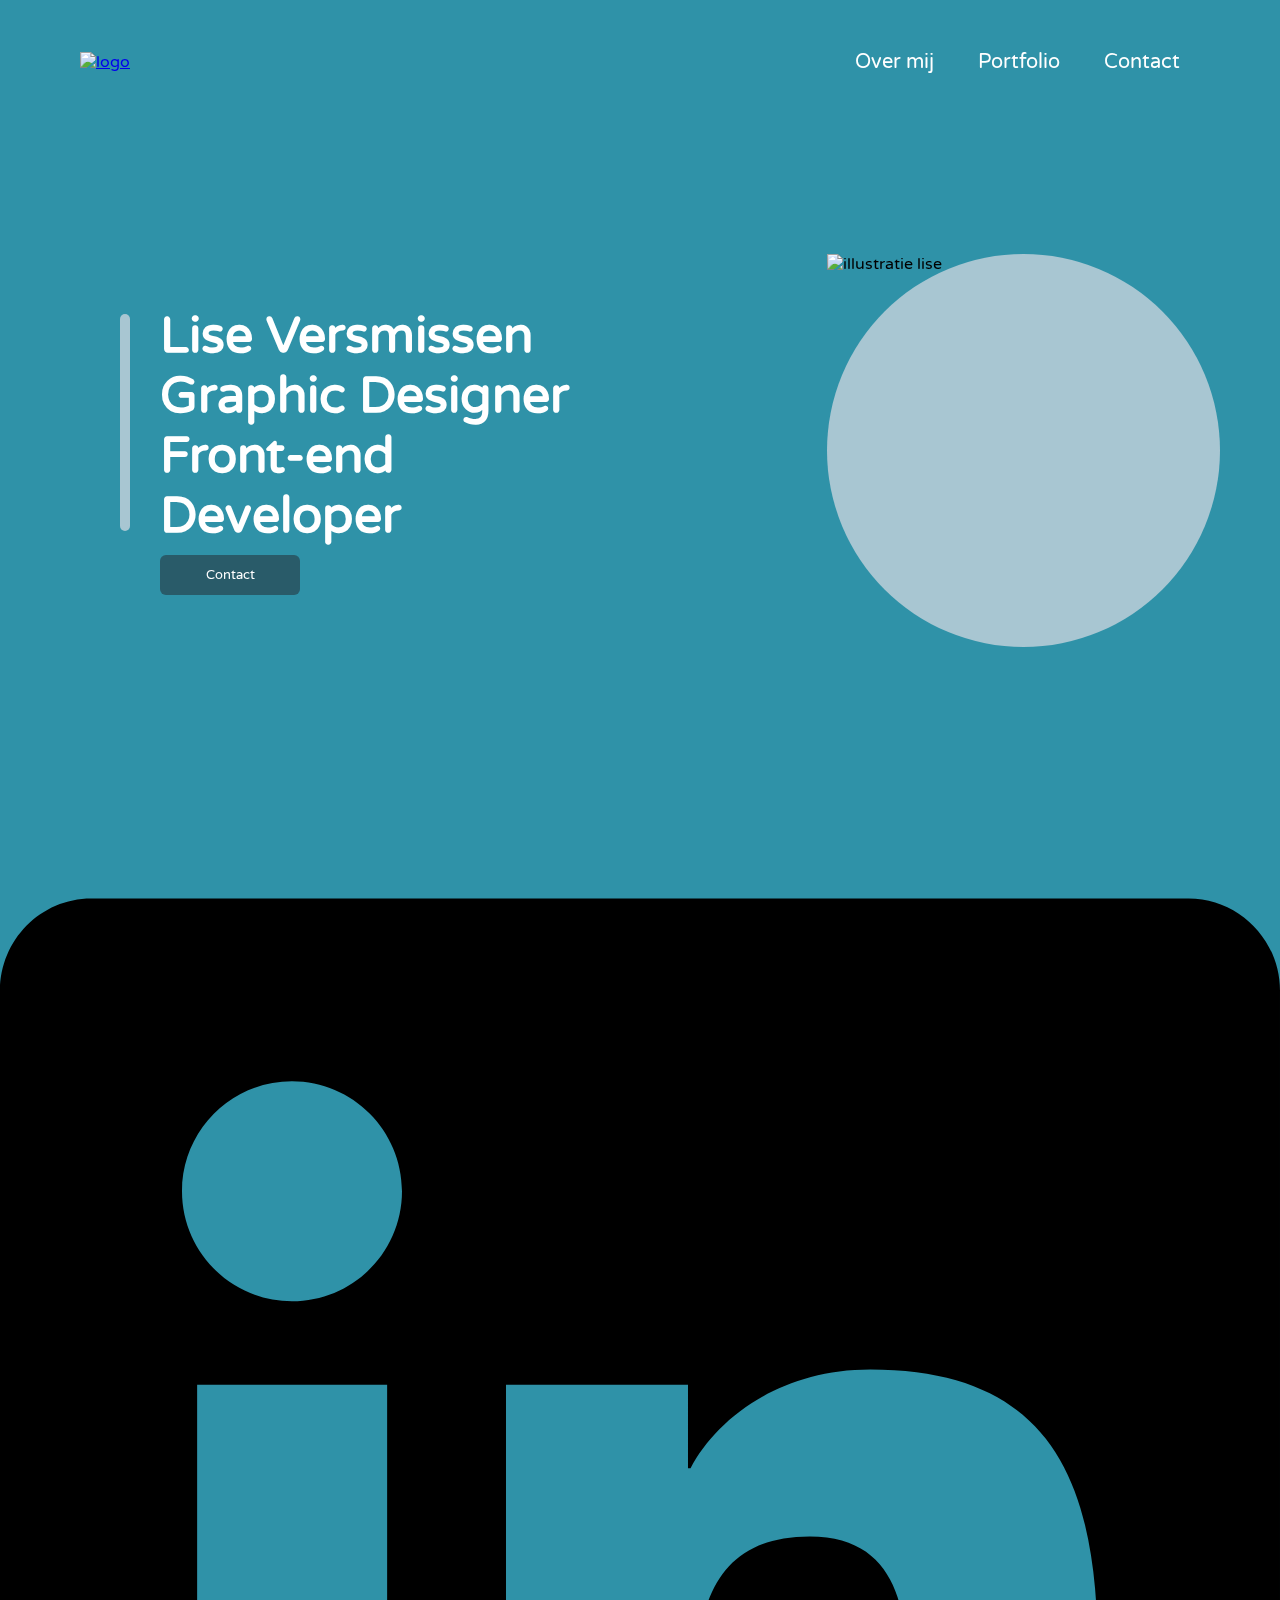
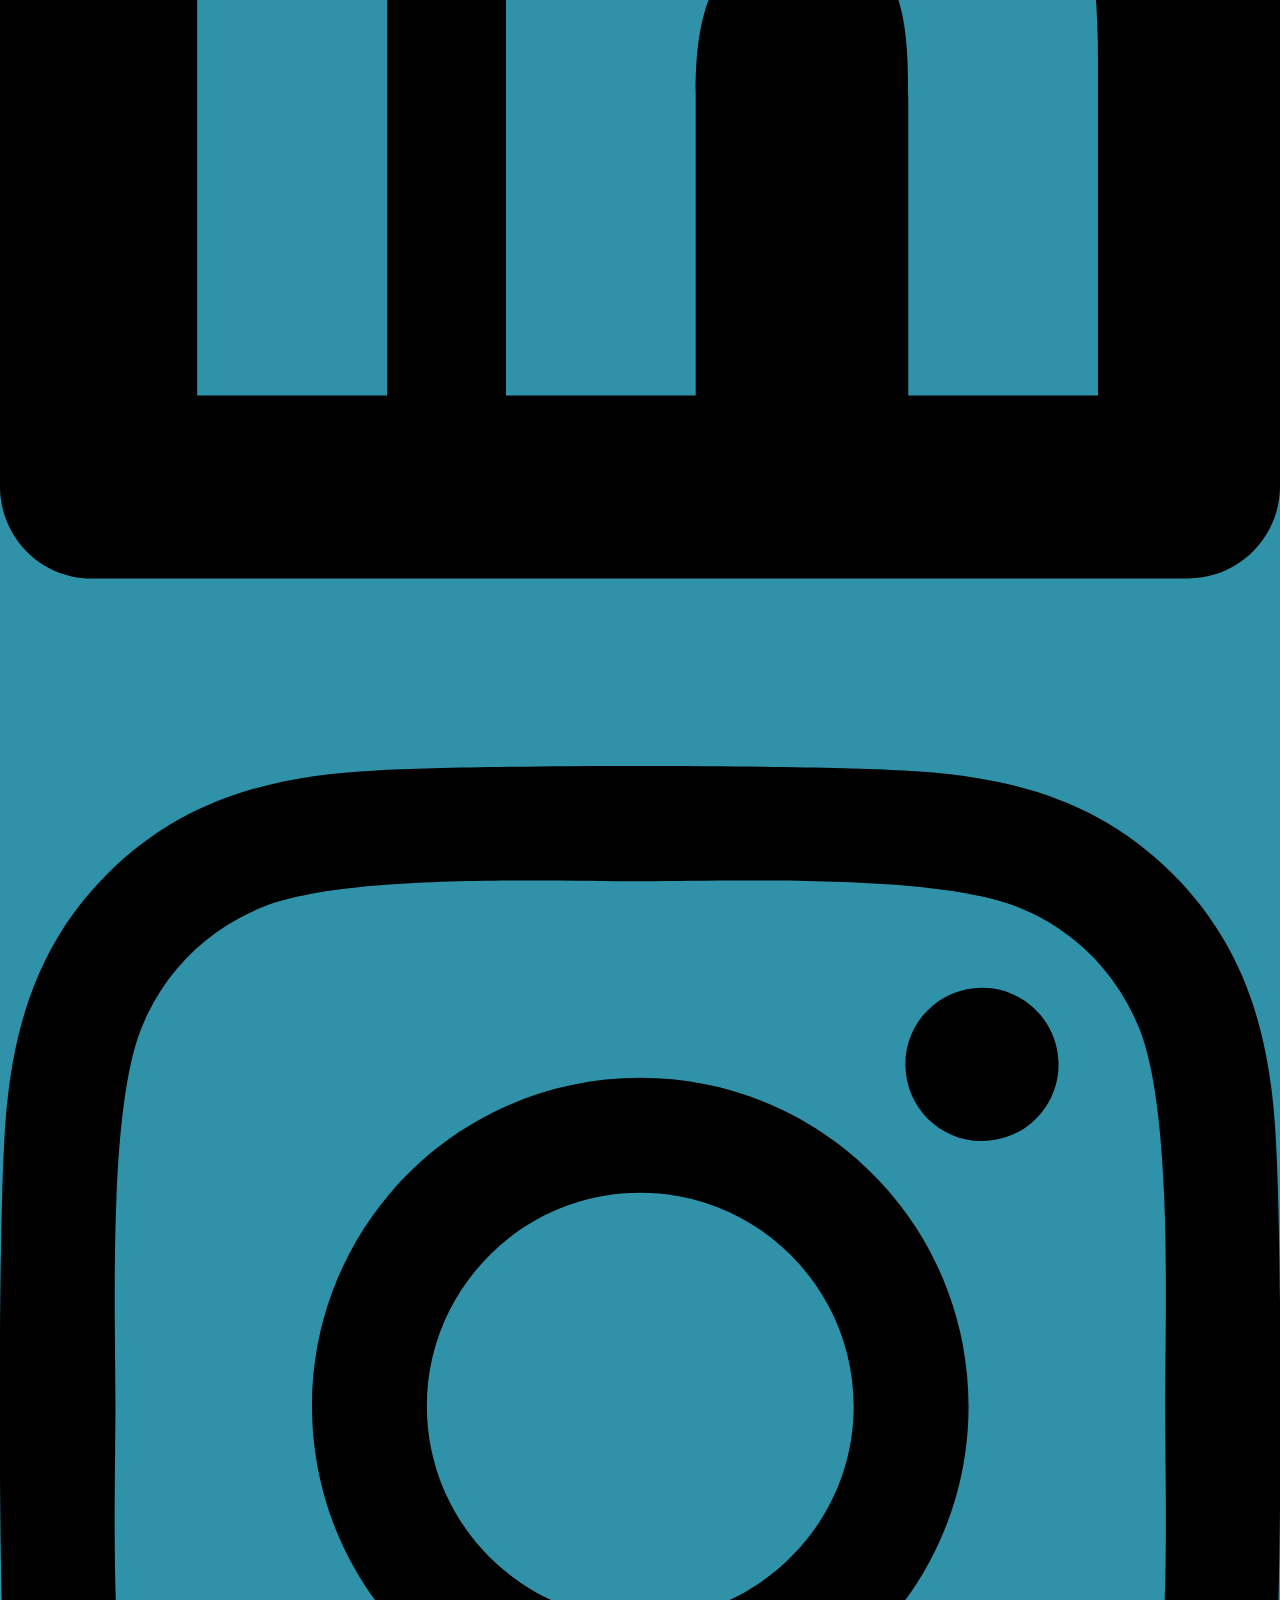
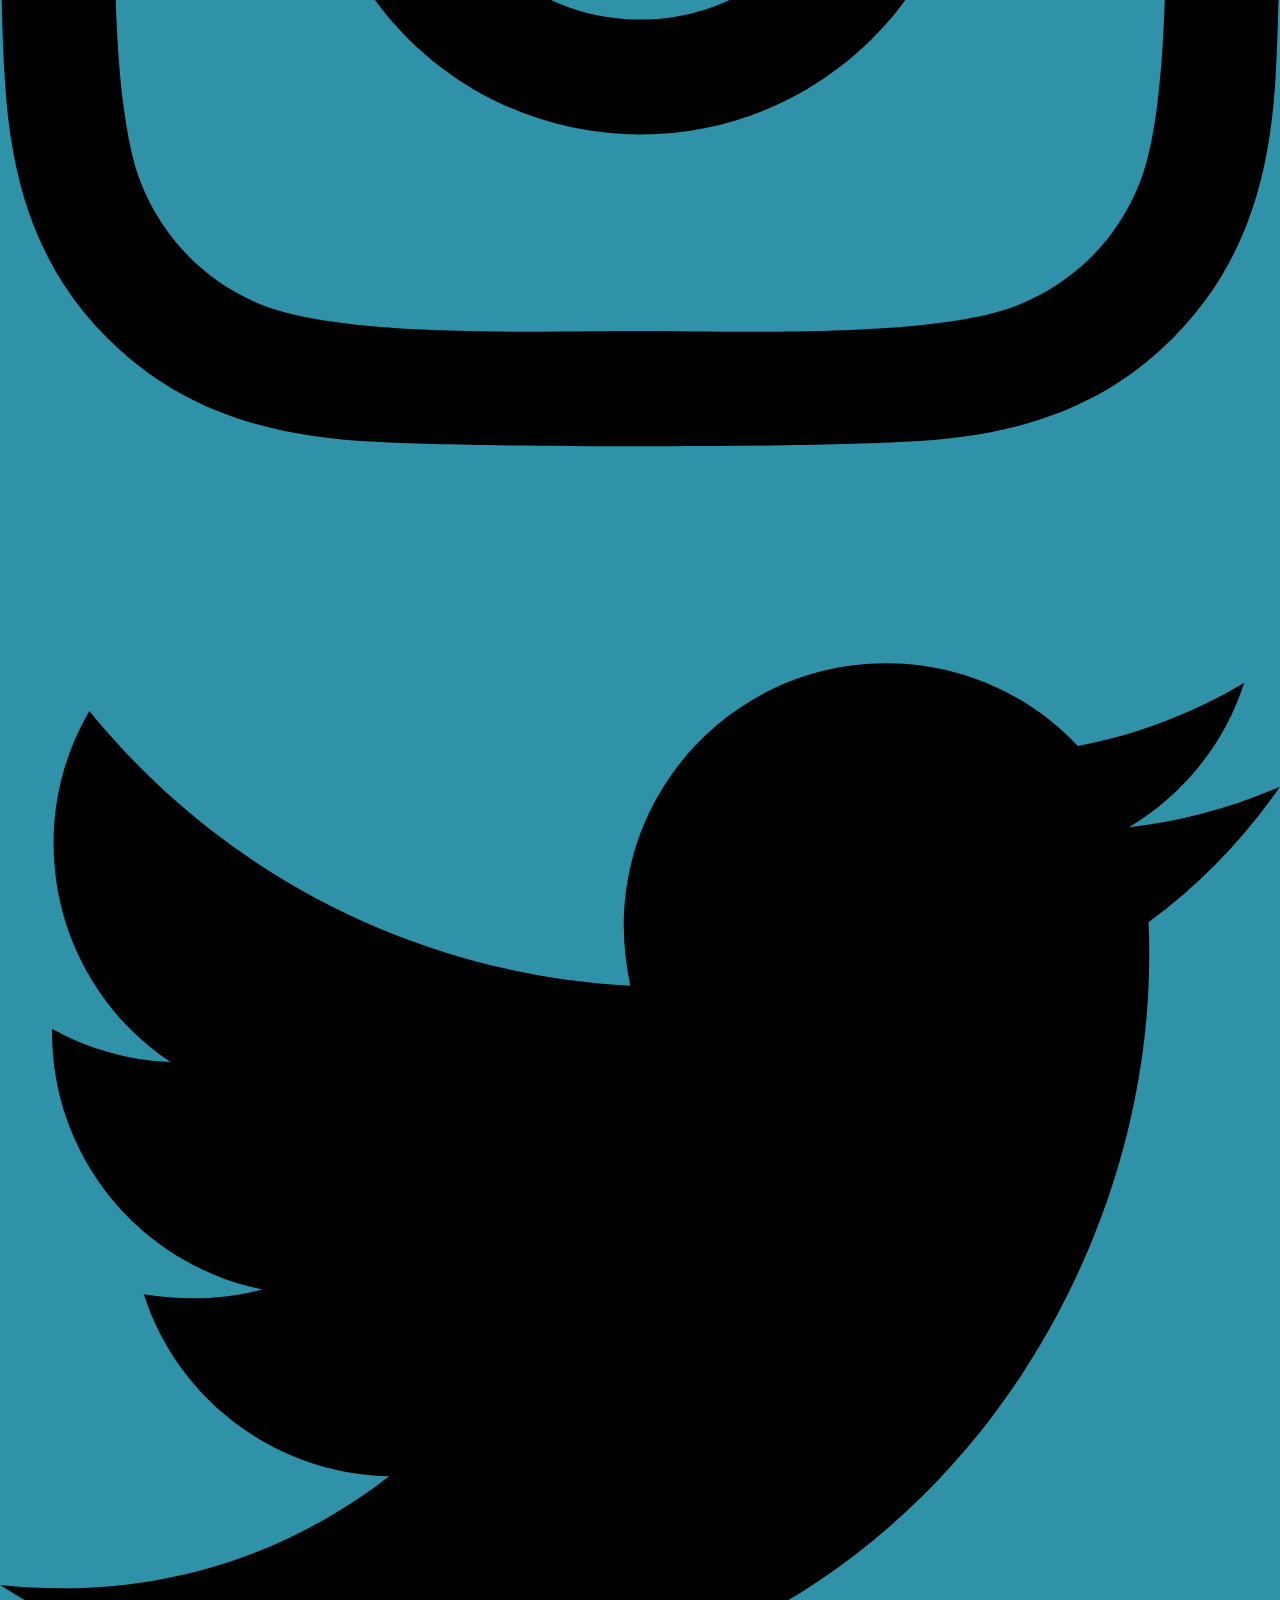
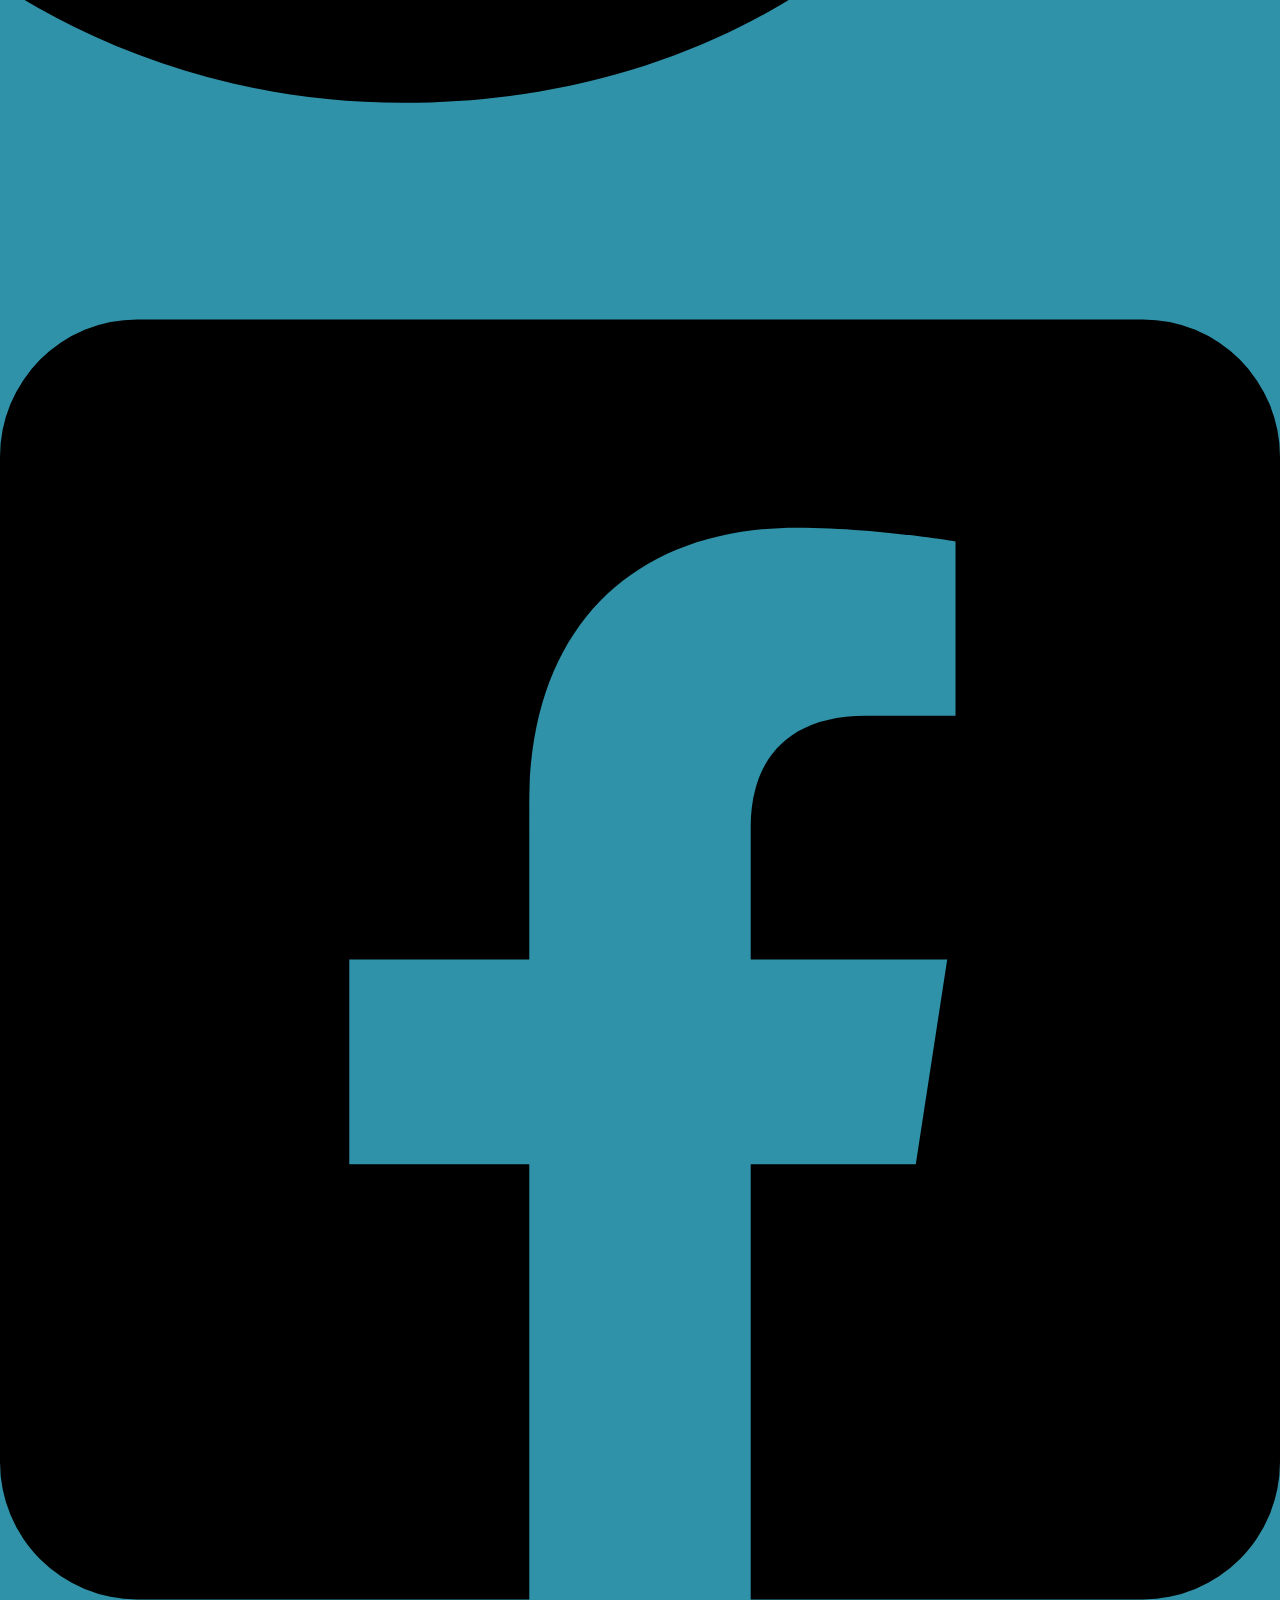
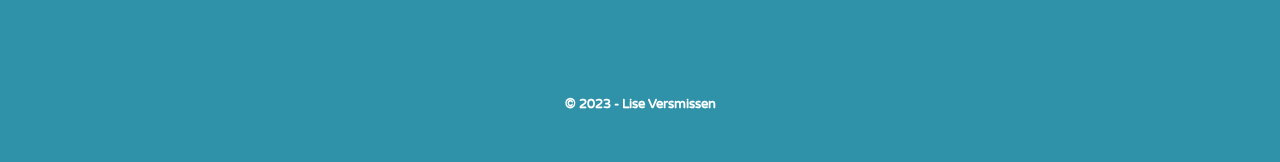
==== commit 02fedae3: "09/02" ====
--- a/index.html
+++ b/index.html
@@ -47,9 +47,10 @@
         <div class="col-1">
             <h2>Lise Versmissen<br>
                 Graphic Designer <br>
-                Illustrator</h2>
+                Front-end Developer
+            </h2>
             <a href="contact.html" id="contactpage">
-                <button type="button">Contact Me<img src="assets/arrow.png" alt="pijltje"></button>
+                <button type="button">Contact<img src="assets/arrow.png" alt="pijltje"></button>
             </a>
         </div>
         <div class="col-2">
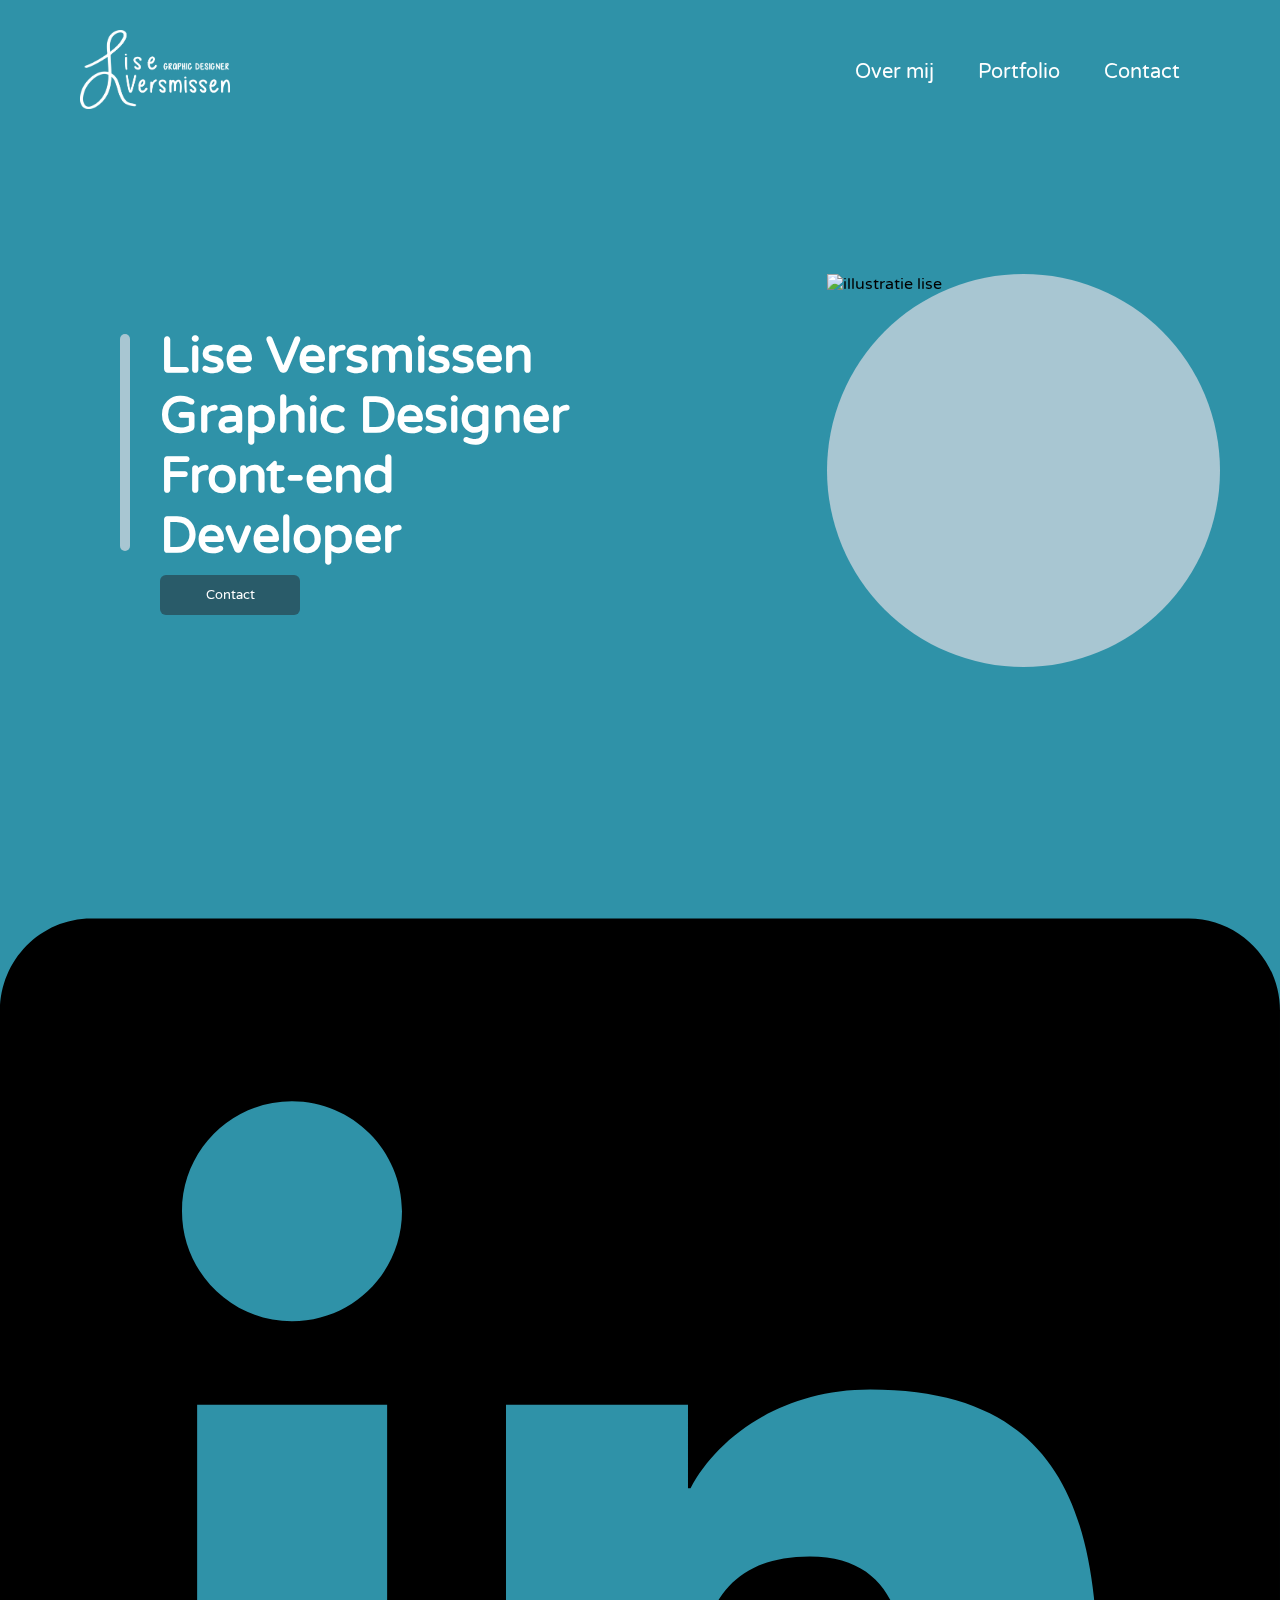
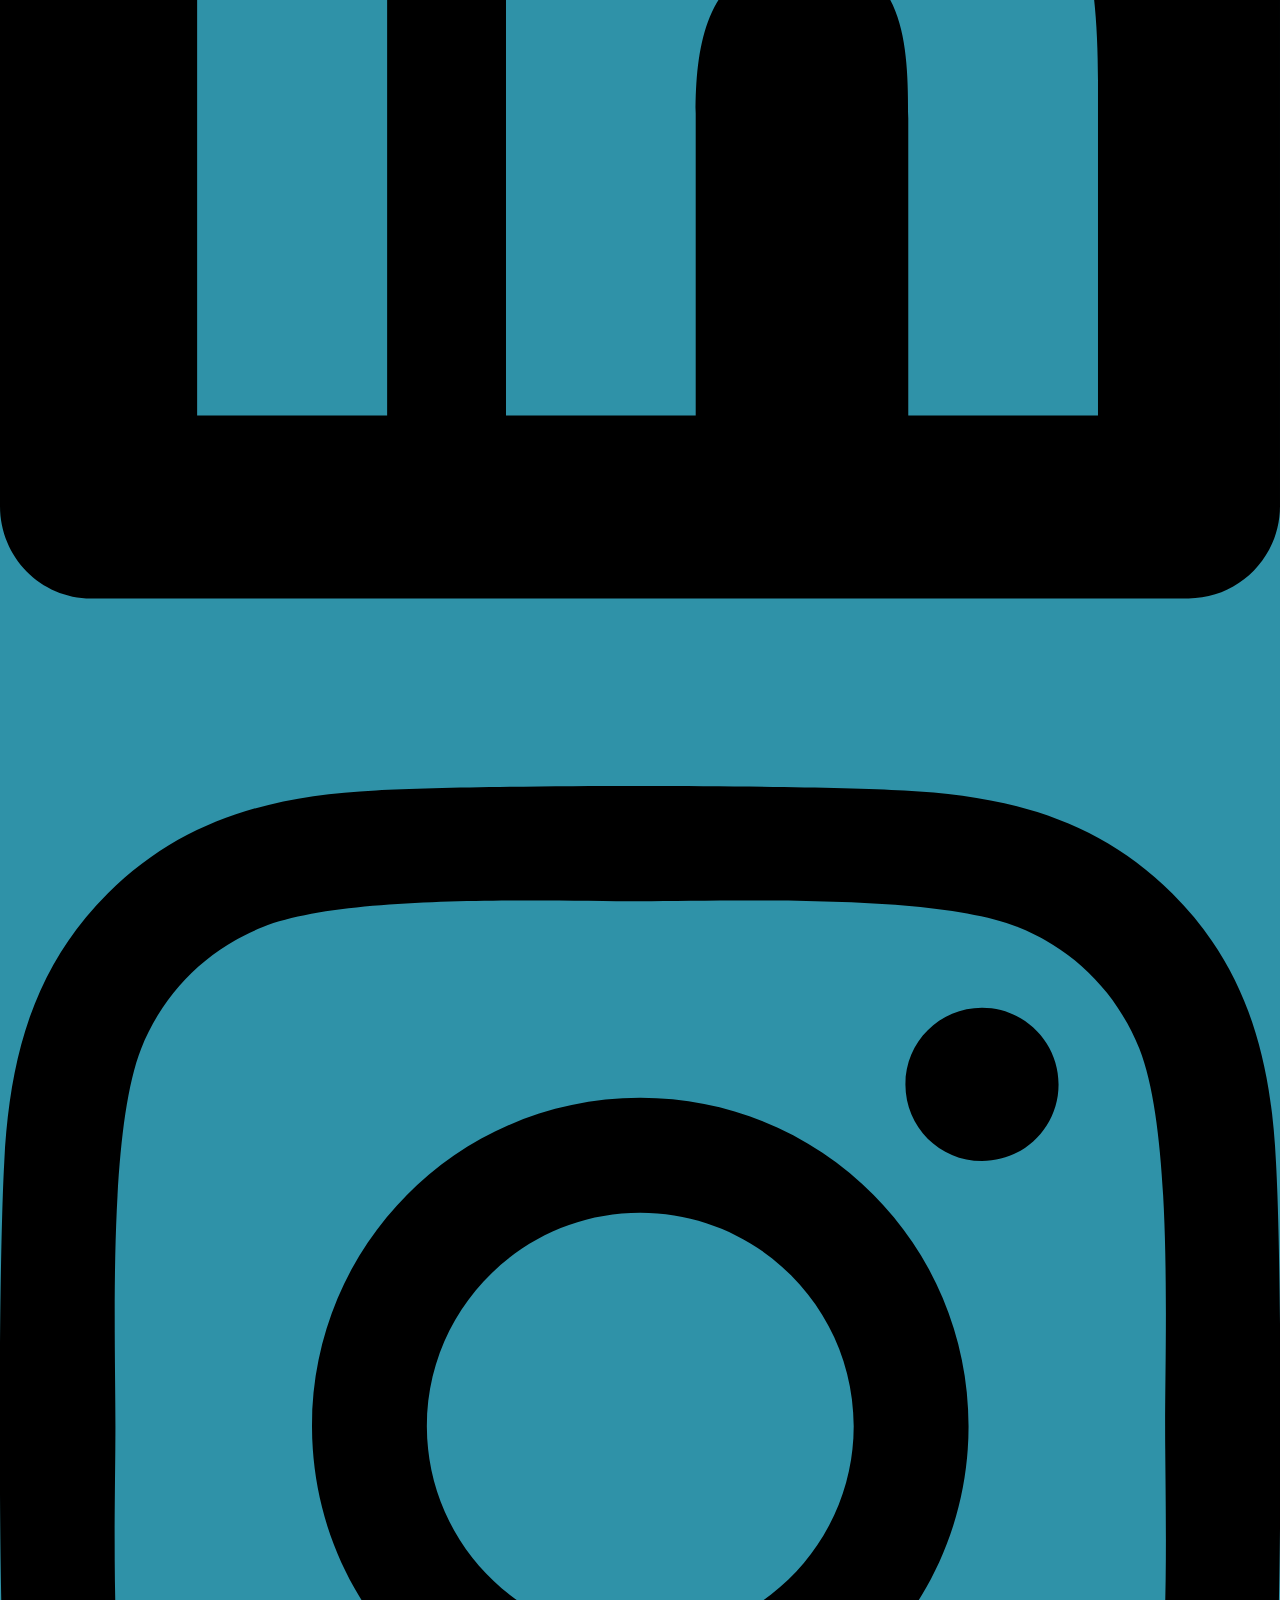
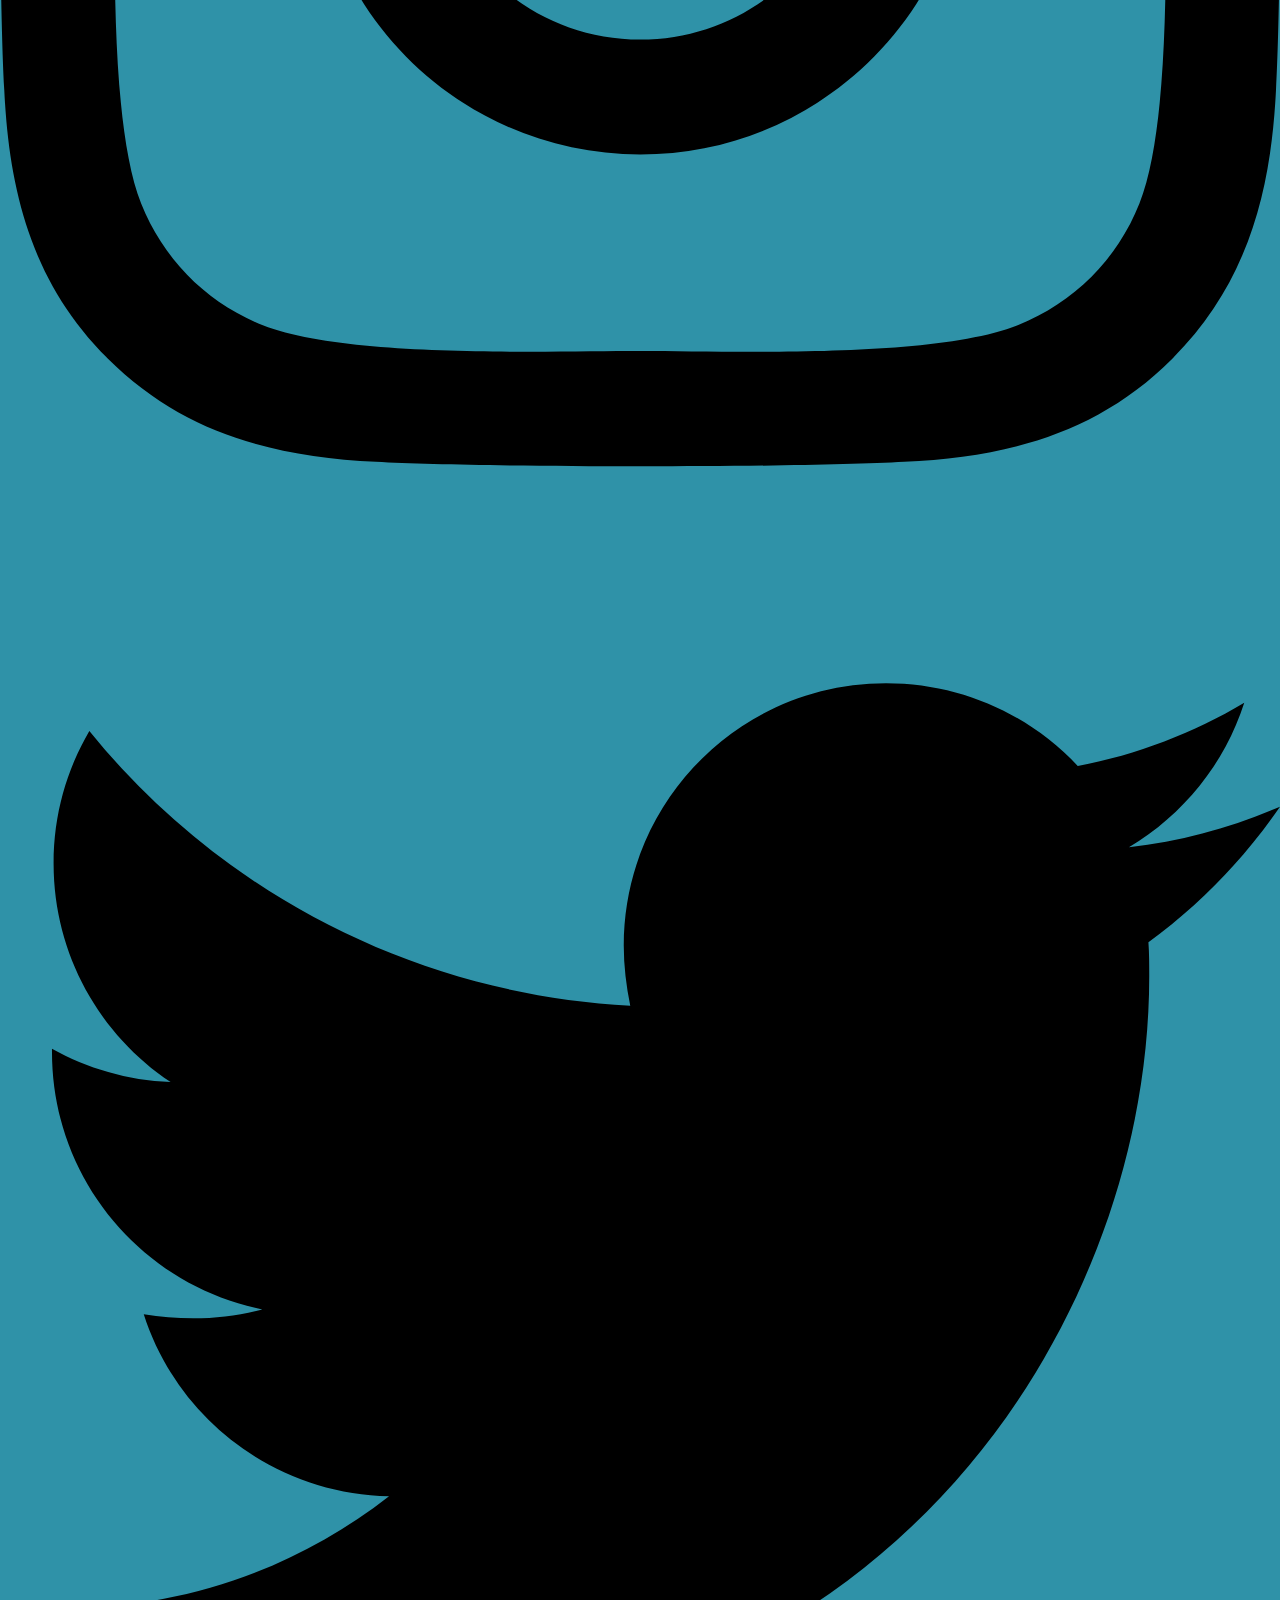
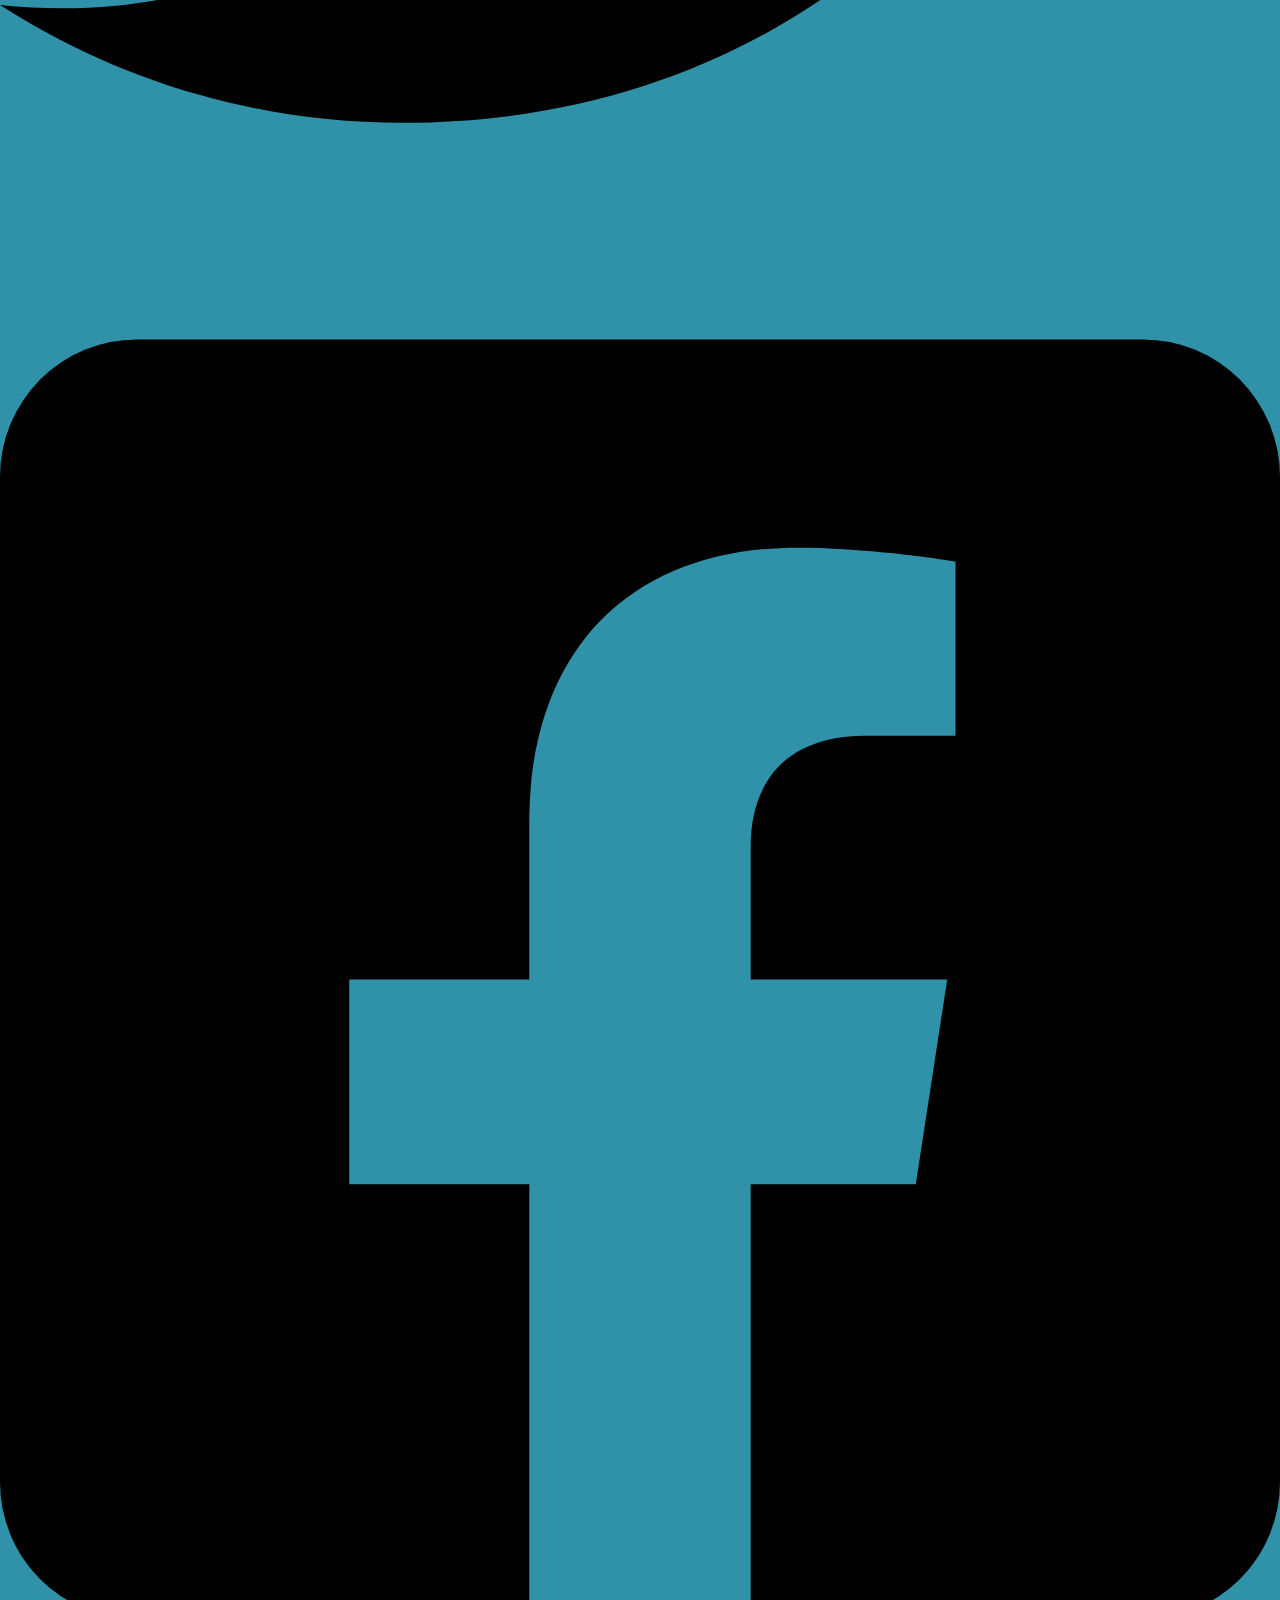
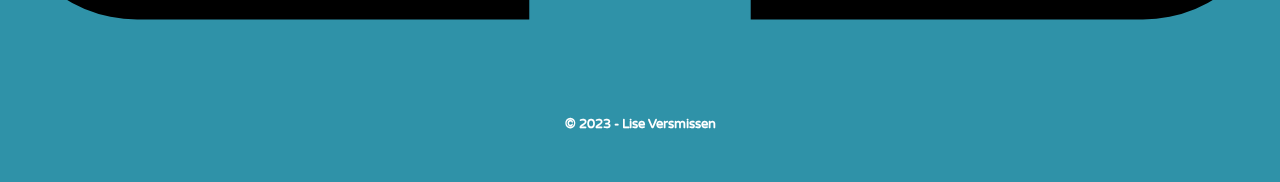
==== commit 5cf23662: "09/02" ====
--- a/index.html
+++ b/index.html
@@ -31,7 +31,7 @@
 <header>
     <div class="container">
         <div class="navbar">
-            <a href="index.html"><img src="assets/logolisebold.png" class="logomain" alt="logo"> </a>
+            <a href="index.html"><img src="assets/logolisejuist.png" class="logomain" alt="logo"> </a>
             <nav>
                 <ul id="menubar">
                     <li><a href="aboutme.html">Over mij</a></li>
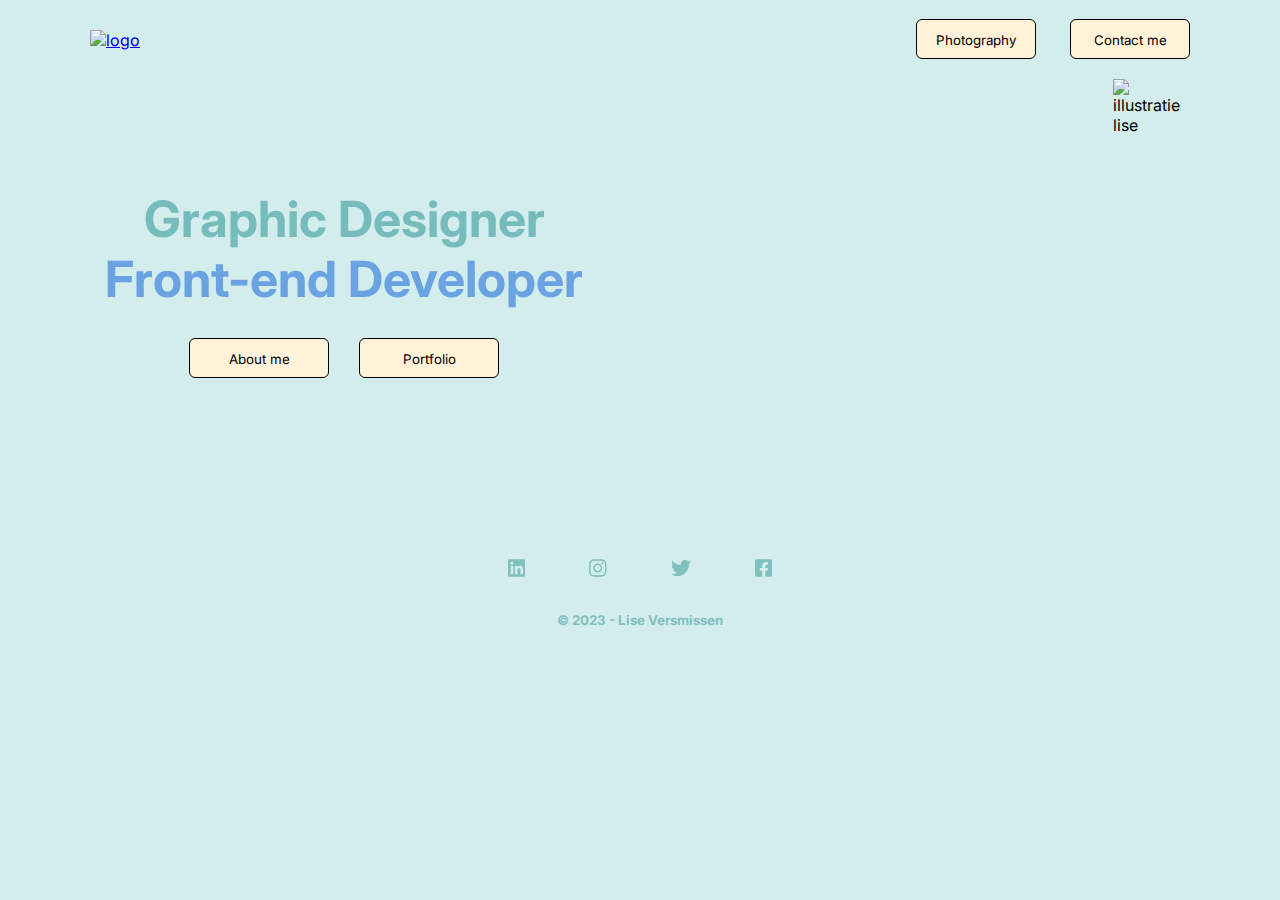
==== commit e233fc08: ":)" ====
--- a/index.html
+++ b/index.html
@@ -8,6 +8,9 @@
     <link rel="preconnect" href="https://fonts.googleapis.com">
     <link rel="preconnect" href="https://fonts.gstatic.com" crossorigin>
     <link href="https://fonts.googleapis.com/css2?family=Varela+Round&display=swap" rel="stylesheet">
+    <link rel="preconnect" href="https://fonts.googleapis.com">
+    <link rel="preconnect" href="https://fonts.gstatic.com" crossorigin>
+    <link href="https://fonts.googleapis.com/css2?family=Inter&display=swap" rel="stylesheet">
     <!-- Primary Meta Tags -->
     <title>Lise Versmissen - Portfolio</title>
     <meta name="title" content="Lise Versmissen - Portfolio">
@@ -26,18 +29,18 @@
     <meta property="twitter:title" content="Lise Versmissen - Portfolio">
     <meta property="twitter:description" content="Graphic Designer, Illustrator & Front-end Developer">
     <meta property="twitter:image" content="/assets/metaimage.png">
+    <link rel="preconnect" href="https://fonts.googleapis.com">
+    <link rel="preconnect" href="https://fonts.gstatic.com" crossorigin>
+    <link href="https://fonts.googleapis.com/css2?family=Inter:wght@700&display=swap" rel="stylesheet">
 </head>
 <body>
 <header>
     <div class="container">
         <div class="navbar">
-            <a href="index.html"><img src="assets/logolisejuist.png" class="logomain" alt="logo"> </a>
+            <a href="index.html"><img src="assets/logoliseblue@2x.png" class="logomain" alt="logo"> </a>
             <nav>
-                <ul id="menubar">
-                    <li><a href="aboutme.html">Over mij</a></li>
-                    <li><a href="portfolio.html">Portfolio</a></li>
-                    <li><a href="contact.html">Contact</a></li>
-                </ul>
+                <a target="_blank" href="https://photos.app.goo.gl/4SmefVJ4VbUWcxTSA"><button class="navbarbutton">Photography</button></a>
+                <a href="contact.html"><button class="navbarbutton">Contact me</button></a>
             </nav>
         </div>
     </div>
@@ -45,17 +48,19 @@
 <main>
     <div class="row">
         <div class="col-1">
-            <h2>Lise Versmissen<br>
-                Graphic Designer <br>
-                Front-end Developer
-            </h2>
-            <a href="contact.html" id="contactpage">
-                <button type="button">Contact<img src="assets/arrow.png" alt="pijltje"></button>
+            <h2 class="graphic">Graphic Designer</h2>
+               <h6 class="developer">Front-end Developer</h6>
+            <div id="buttons">
+            <a href="aboutme.html" id="contactpage">
+                <button type="button">About me</button>
+            </a>
+            <a href="portfolio.html" id="portfolio">
+                <button type="button">Portfolio</button>
             </a>
         </div>
+        </div>
         <div class="col-2">
-            <img src="assets/illustratie1.png" alt="illustratie lise" class="illustratie">
-            <div class="color-circle"></div>
+            <img src="assets/1.png" alt="illustratie lise" class="illustratie">
         </div>
     </div>
 </main>
@@ -67,7 +72,7 @@
                 <path d="M416 32H31.9C14.3 32 0 46.5 0 64.3v383.4C0 465.5 14.3 480 31.9 480H416c17.6 0 32-14.5 32-32.3V64.3c0-17.8-14.4-32.3-32-32.3zM135.4 416H69V202.2h66.5V416zm-33.2-243c-21.3 0-38.5-17.3-38.5-38.5S80.9 96 102.2 96c21.2 0 38.5 17.3 38.5 38.5 0 21.3-17.2 38.5-38.5 38.5zm282.1 243h-66.4V312c0-24.8-.5-56.7-34.5-56.7-34.6 0-39.9 27-39.9 54.9V416h-66.4V202.2h63.7v29.2h.9c8.9-16.8 30.6-34.5 62.9-34.5 67.2 0 79.7 44.3 79.7 101.9V416z"/>
             </svg>
         </a>
-        <a href="https://www.instagram.com/l.v_graphics/" target="_blank">
+        <a href="https://www.instagram.com/posipixels/" target="_blank">
             <svg xmlns="http://www.w3.org/2000/svg" viewBox="0 0 448 512">
                 <!--! Font Awesome Pro 6.2.1 by @fontawesome - https://fontawesome.com License - https://fontawesome.com/license (Commercial License) Copyright 2022 Fonticons, Inc. -->
                 <path d="M224.1 141c-63.6 0-114.9 51.3-114.9 114.9s51.3 114.9 114.9 114.9S339 319.5 339 255.9 287.7 141 224.1 141zm0 189.6c-41.1 0-74.7-33.5-74.7-74.7s33.5-74.7 74.7-74.7 74.7 33.5 74.7 74.7-33.6 74.7-74.7 74.7zm146.4-194.3c0 14.9-12 26.8-26.8 26.8-14.9 0-26.8-12-26.8-26.8s12-26.8 26.8-26.8 26.8 12 26.8 26.8zm76.1 27.2c-1.7-35.9-9.9-67.7-36.2-93.9-26.2-26.2-58-34.4-93.9-36.2-37-2.1-147.9-2.1-184.9 0-35.8 1.7-67.6 9.9-93.9 36.1s-34.4 58-36.2 93.9c-2.1 37-2.1 147.9 0 184.9 1.7 35.9 9.9 67.7 36.2 93.9s58 34.4 93.9 36.2c37 2.1 147.9 2.1 184.9 0 35.9-1.7 67.7-9.9 93.9-36.2 26.2-26.2 34.4-58 36.2-93.9 2.1-37 2.1-147.8 0-184.8zM398.8 388c-7.8 19.6-22.9 34.7-42.6 42.6-29.5 11.7-99.5 9-132.1 9s-102.7 2.6-132.1-9c-19.6-7.8-34.7-22.9-42.6-42.6-11.7-29.5-9-99.5-9-132.1s-2.6-102.7 9-132.1c7.8-19.6 22.9-34.7 42.6-42.6 29.5-11.7 99.5-9 132.1-9s102.7-2.6 132.1 9c19.6 7.8 34.7 22.9 42.6 42.6 11.7 29.5 9 99.5 9 132.1s2.7 102.7-9 132.1z"/>
@@ -79,7 +84,7 @@
                 <path d="M459.37 151.716c.325 4.548.325 9.097.325 13.645 0 138.72-105.583 298.558-298.558 298.558-59.452 0-114.68-17.219-161.137-47.106 8.447.974 16.568 1.299 25.34 1.299 49.055 0 94.213-16.568 130.274-44.832-46.132-.975-84.792-31.188-98.112-72.772 6.498.974 12.995 1.624 19.818 1.624 9.421 0 18.843-1.3 27.614-3.573-48.081-9.747-84.143-51.98-84.143-102.985v-1.299c13.969 7.797 30.214 12.67 47.431 13.319-28.264-18.843-46.781-51.005-46.781-87.391 0-19.492 5.197-37.36 14.294-52.954 51.655 63.675 129.3 105.258 216.365 109.807-1.624-7.797-2.599-15.918-2.599-24.04 0-57.828 46.782-104.934 104.934-104.934 30.213 0 57.502 12.67 76.67 33.137 23.715-4.548 46.456-13.32 66.599-25.34-7.798 24.366-24.366 44.833-46.132 57.827 21.117-2.273 41.584-8.122 60.426-16.243-14.292 20.791-32.161 39.308-52.628 54.253z"/>
             </svg>
         </a>
-        <a href="https://www.facebook.com/GraphicsLV/" target="_blank">
+        <a href="https://www.facebook.com/PosiPixels/" target="_blank">
             <svg xmlns="http://www.w3.org/2000/svg" viewBox="0 0 448 512">
                 <!--! Font Awesome Pro 6.2.1 by @fontawesome - https://fontawesome.com License - https://fontawesome.com/license (Commercial License) Copyright 2022 Fonticons, Inc. -->
                 <path d="M400 32H48A48 48 0 0 0 0 80v352a48 48 0 0 0 48 48h137.25V327.69h-63V256h63v-54.64c0-62.15 37-96.48 93.67-96.48 27.14 0 55.52 4.84 55.52 4.84v61h-31.27c-30.81 0-40.42 19.12-40.42 38.73V256h68.78l-11 71.69h-57.78V480H400a48 48 0 0 0 48-48V80a48 48 0 0 0-48-48z"/>
--- a/style.css
+++ b/style.css
@@ -2,11 +2,13 @@
 * {
     margin: 0;
     padding: 0;
-    font-family: 'Varela Round', sans-serif;
+    font-family: 'Inter', sans-serif;
 }
 
 body {
-    background-color: #2F92A8;
+    background-color: #D3EDED;
+    max-width: 1800px;
+    margin: 0 auto;
 }
 
 /* specifieke css */
@@ -18,27 +20,50 @@
     box-sizing: border-box;
     overflow: hidden;
 }
+#aboutmelink {
+    text-decoration: none;
+    width: 140px;
+}
+.portfoliobutton {
+    margin-left: 20px;
+    width: 140px;
+    border: 1px solid black;
+    height: 40px;
+    padding: 12px 10px;
+    margin-top: 30px;
+    outline: none;
+    color: black;
+    text-decoration: none;
+    background: #FFF2D8;
+    border-radius: 6px;
+    transition: width 0.5s;
+    cursor: pointer;
+}
+.portfoliobutton:hover {
+    background-color: white;
+    transition: width 0.5s;
+}
 
 .navbar {
     width: 100%;
     display: flex;
     align-items: center;
-    font-family: 'Varela Round', sans-serif;
+    font-family: 'Inter', sans-serif;
 }
 
 .logomain {
-    width: 150px;
+    width: 130px;
     cursor: pointer;
-    margin-left: 80px;
-    margin-top: 30px;
+    margin-left: 90px;
+    margin-top: 20px;
 }
 
 
 nav {
     flex: 1;
     text-align: right;
-    margin-right: 80px;
-    margin-top: 30px;
+    margin-right: 90px;
+    margin-top: 10px;
 }
 
 nav ul li {
@@ -53,8 +78,38 @@
     font-size: 20px;
 }
 
-nav ul li a:hover {
-    color: #ebb548;
+
+
+.mainabout {
+    padding-top: 0;
+}
+
+.aboutbutton {
+    width: 140px;
+    border: 1px solid black;
+    height: 40px;
+    padding: 12px 10px;
+    margin-top: 30px;
+    outline: none;
+    color: black;
+    background: #FFF2D8;
+    border-radius: 6px;
+    transition: width 0.5s;
+    cursor: pointer;
+}
+
+.aboutbutton:hover {
+    width: 140px;
+    border: 1px solid black;
+    height: 40px;
+    padding: 12px 10px;
+    margin-top: 30px;
+    outline: none;
+    color: black;
+    background: white;
+    border-radius: 6px;
+    transition: width 0.5s;
+    cursor: pointer;
 }
 
 main {
@@ -67,108 +122,211 @@
     justify-content: space-between;
     align-items: center;
     margin: 100px 0;
+    height: 100%;
 }
 
 .col-1 {
     flex-basis: 40%;
     position: relative;
-    margin-left: 100px;
-}
-
-.col-1 h2 {
-    font-size: 50px;
-    color: white;
-}
-
-.col-1 h1 {
-    font-size: 50px;
-    color: white;
-}
-
-#contactpage button {
-    width: 140px;
-    border: 0;
+    margin-left: 70px;
+}
+
+.navbarbutton {
+    width: 120px;
+    border: 1px solid black;
+    height: 40px;
     padding: 12px 10px;
     margin-top: 9px;
     outline: none;
-    color: white;
-    background: #295b69;
+    color: black;
+    background: #FFF2D8;
     border-radius: 6px;
     transition: width 0.5s;
-}
-
-#contactpage button img {
-    width: 30px;
-    display: none;
-}
-
-#contactpage button:hover img {
-    display: block;
+    margin-left: 30px;
+    cursor: pointer;
+}
+
+.navbarbutton:hover {
+    border: 1px solid black;
+    height: 40px;
+    padding: 12px 10px;
+    margin-top: 9px;
+    outline: none;
+    color: black;
+    background: white;
+    border-radius: 6px;
+    transition: width 0.5s;
+    margin-left: 30px;
+    cursor: pointer;
+}
+
+.illustratie2 {
+    height: 450px;
+    margin: 0 auto;
+}
+
+.graphic {
+    font-size: 50px;
+    text-align: center;
+    color: #77BCBD;
+}
+
+.developer {
+    font-size: 50px;
+    text-align: center;
+    color: #6BA2E2;
+}
+
+.aboutmerow {
+    display: flex;
+    justify-content: space-between;
+    align-items: center;
+    margin: 0 auto;
+    height: 100%;
+}
+
+.about {
+    margin: 0 auto;
+    font-size: 70px;
+    text-align: left;
+    color: #77BCBD;
+    font-family: 'Inter', sans-serif;
+}
+
+.me {
+    font-size: 115px;
+    text-align: left;
+    margin-top: -60px;
+    color: #6BA2E2;
+}
+
+#contactpage button {
+    width: 140px;
+    border: 1px solid black;
+    height: 40px;
+    padding: 12px 10px;
+    margin-top: 9px;
+    outline: none;
+    color: black;
+    background: #FFF2D8;
+    border-radius: 6px;
+    transition: width 0.5s;
+    margin-right: 15px;
+    cursor: pointer;
 }
 
 #contactpage button:hover {
-    width: 160px;
-    display: flex;
+    width: 140px;
+    border: 1px solid black;
+    height: 40px;
+    padding: 12px 10px;
+    margin-top: 9px;
+    outline: none;
+    color: black;
+    background: white;
+    border-radius: 6px;
+    transition: width 0.5s;
+    margin-right: 15px;
+    cursor: pointer;
+}
+
+#portfolio button {
+    width: 140px;
+    border: 1px solid black;
+    height: 40px;
+    padding: 12px 10px;
+    margin-top: 9px;
+    outline: none;
+    color: black;
+    background: #FFF2D8;
+    border-radius: 6px;
+    transition: width 0.5s;
+    margin-left: 15px;
+    cursor: pointer;
+}
+
+#portfolio button:hover {
+    width: 140px;
+    border: 1px solid black;
+    height: 40px;
+    padding: 12px 10px;
+    margin-top: 9px;
+    outline: none;
+    color: black;
+    background: white;
+    border-radius: 6px;
+    transition: width 0.5s;
+    margin-left: 15px;
+    cursor: pointer;
+}
+
+#buttons {
+    display: flex;
+    justify-content: center;
     align-items: center;
+    margin-top: 20px;
+}
+
+#contactpage button:hover {
+
+}
+
+.uitleg {
+    font-size: 20px;
+    text-align: left;
+    color: #77BCBD;
+    font-family: 'Inter', sans-serif;
+    margin-top: 5px;
+}
+
+
+footer {
+    padding: 20px;
+}
+
+
+.col-2 {
+    margin-top: 40px;
+    position: relative;
+    margin-right: 70px;
+    display: flex;
+    justify-content: right;
+    align-items: center;
+}
+
+.contactmain {
+    display: flex;
     justify-content: space-between;
-    /* background-color: #a8c6d2; */
-    background-color: #ebb548;
-    cursor: pointer;
-}
-
-.col-1:after {
-    content: '';
-    width: 10px;
-    height: 75%;
-    background: #a8c6d2;
-    position: absolute;
-    left: -40px;
-    top: 8px;
-    border-radius: 6px;
-}
-
-.col-2 {
-    position: relative;
-    flex-basis: 20%;
-    display: flex;
-    align-items: center;
-}
-
-.color-circle {
-    position: absolute;
-    right: 0;
-    top: 0;
-    background: #a8c6d2;
-    border-radius: 50%;
-    height: 393px;
-    width: 393px;
-    z-index: -1;
 }
 
 .illustratie {
-    width: 393px;
-    height: 394px;
+    height: 450px;
     position: sticky;
-}
-
-.color-circle {
-    position: sticky;
+    margin: 0 auto;
 }
 
 .illustratie {
     position: absolute;
 }
 
-.social-links i {
+.social-links svg {
     height: 20px;
     margin: 30px;
     color: white;
     font-size: 25px;
     position: sticky;
-}
-
-.social-links i:hover {
-    color: #ebb548;
+    fill: #80C0BE;
+}
+
+.social-links a {
+    text-decoration: none;
+    color: #80C0BE;
+}
+
+.social-links svg:hover {
+    color: #6BA2E2;
+    fill: #6BA2E2;
+    transition-duration: 0.3s;
 }
 
 .social-links {
@@ -177,7 +335,7 @@
 
 #onderkant h5 {
     text-align: center;
-    color: white;
+    color: #80C0BE;
 
 }
 
@@ -186,13 +344,25 @@
     cursor: pointer;
 }
 
-footer h5 {
-    margin-bottom: 50px;
+.social-links-contact {
+    display: flex;
+    justify-content: center;
+}
+
+.social-links-contact svg:hover {
+    color: #ebb548;
+    fill: #ebb548;
+    transition-duration: 0.3s;
+}
+
+.social-links-contact a {
+    text-decoration: none;
+    margin: 30px;
 }
 
 #rechthoek {
     width: 1250px;
-    height: 534px;
+    height: 520px;
     background: #81B4C6;
     border-radius: 35px;
     margin: 0 auto;
@@ -207,8 +377,8 @@
     width: 750px;
     height: 341px;
     text-align: left;
-    font: normal normal normal 24px/31px Varela Round;
-    letter-spacing: 0px;
+    font: normal normal normal 24px/31px Inter;
+    letter-spacing: 0;
     color: #FFFFFF;
     opacity: 1;
     position: absolute;
@@ -220,8 +390,8 @@
     width: 432px;
     height: 100px;
     text-align: center;
-    font: normal normal normal 83px/100px Varela Round;
-    letter-spacing: 0px;
+    font: normal normal normal 83px/100px Inter;
+    letter-spacing: 0;
     color: #FFFFFF;
     opacity: 1;
     position: absolute;
@@ -243,7 +413,7 @@
     position: absolute;
     z-index: 3;
     margin-left: 2rem;
-    margin-top: 11rem;
+    margin-top: 9.5rem;
 }
 
 #rechthoek h1 {
@@ -251,76 +421,15 @@
     position: absolute;
     z-index: 3;
     margin-left: 1.5rem;
-    margin-top: 3rem;
+    margin-top: 2rem;
 }
 
 #rechthoek img {
 
     position: sticky;
-}
-
-.portfolio-buttons button {
-    width: 210px;
-    height: 50px;
-    border: 0;
-    padding: 12px 10px;
-    display: flex;
-    color: white;
-    background: #81B4C6;
-    outline: none;
-    border-radius: 6px;
-    margin-left: 30px;
-    justify-content: center;
-    margin-top: -60px;
-    font-size: 20px;
-}
-
-.portfolio-buttons button:hover {
-    background-color: #ebb548;
-    cursor: pointer;
-    transition: width 0.5s;
-}
-
-.portfolio-buttons {
-    display: flex;
-    justify-content: center;
-    margin-bottom: -20px;
-    text-decoration: none;
-}
-
-.portfolio-buttons a {
-    text-decoration: none;
-}
-
-.wplbutton {
-    align-items: center;
-    display: flex;
-    justify-content: center;
-    text-decoration: none;
-}
-
-.wplbutton button {
-    width: 210px;
-    height: 50px;
-    border: 0;
-    padding: 12px 10px;
-    display: flex;
-    color: white;
-    background: #81B4C6;
-    outline: none;
-    justify-content: center;
-    border-radius: 6px;
-    margin-left: 30px;
-    margin-top: -60px;
-    font-size: 20px;
-    align-items: center;
-}
-
-.wplbutton button:hover {
-    background-color: #ebb548;
-    cursor: pointer;
-    transition: width 0.5s;
-}
+    margin-top: 40px;
+}
+
 
 #button-1 {
     background-color: #ebb548;
@@ -330,41 +439,312 @@
     background-color: #ebb548;
 }
 
-.portfolio-wpl-buttons {
-    display: flex;
+.scroll {
     width: auto;
+    height: 306px;
+    overflow-x: auto;
+    white-space: nowrap;
+    padding: 20px;
+    overflow-y: hidden;
+    display: flex;
+
+}
+
+.scroll::-webkit-scrollbar {
+    height: 10px;
+    background-color: #a8c6d2;
+    border-radius: 6px;
+}
+
+.scroll::-webkit-scrollbar-thumb {
+    border-radius: 10px;
+    -webkit-box-shadow: inset 0 0 6px rgba(0, 0, 0, .3);
+    background-color: #295b69;
+}
+
+main {
+    margin: 0;
+}
+
+.illustraties h1 {
+    font-size: 50px;
+    color: white;
+    margin-left: 30px;
+    font-family: 'Varela Round', sans-serif;
+}
+
+.ontwerpen h1 {
+    font-size: 50px;
+    color: white;
+    margin-left: 30px;
+    margin-top: 10px;
+    font-family: 'Varela Round', sans-serif;
+}
+
+.portfolio-items {
+    display: flex;
+    flex-direction: column;
     justify-content: center;
-    margin: 60px;
-    align-items: center;
-}
-
-.portfolio-wpl-buttons button {
-    width: 300px;
-    height: 300px;
+}
+
+.contact-form form {
+    display: flex;
+    flex-direction: column;
+    width: 500px;
+
+}
+
+input {
+    width: 500px;
+    height: 20px;
     border: 0;
-    display: flex;
+    border-radius: 13px;
+    margin: 10px;
+    padding: 10px;
+    font-size: 20px;
+    outline: none;
+}
+
+form {
+    display: flex;
+    width: 500px;
+    border-radius: 13px;
+    flex-direction: column;
+}
+
+label {
+    display: block;
+    margin-bottom: 2px;
+    margin-top: 2px;
+    color: #80C0BE;
+    font-family: 'inter', sans-serif;
+    font-weight: bold;
+}
+
+.contactmain {
+    padding: 0;
+}
+
+.contactimg {
+    height: 500px;
+    margin-top: -40px;
+}
+
+input,
+textarea {
+    border: 1px solid black;
+    width: 70%;
+    padding: 10px;
+    justify-content: left;
+    flex-direction: column;
+}
+
+form button {
+    width: 120px;
+    border: 1px solid black;
+    height: 40px;
+    padding: 12px 10px;
+    margin-left: 10px;
+    margin-top: 9px;
+    outline: none;
+    color: black;
+    background: #FFF2D8;
+    border-radius: 6px;
+    transition: width 0.5s;
+    cursor: pointer;
+}
+
+
+form button:hover {
+    background-color: white;
+}
+
+#status-message {
+    text-align: left;
+    margin-top: 20px;
+    font-weight: bold;
+}
+
+textarea {
+    width: 350px;
+    height: 190px;
+    border-radius: 20px;
+    padding: 10px;
+    font-size: 20px;
+    outline: none;
+    margin-bottom: 30px;
+    margin-top: 3px;
+    margin-left: 5px;
+    border: 1px solid black;
+}
+
+.contactme {
+    display: flex;
+    justify-content: left;
+    margin-bottom: 0;
+}
+
+.contact-form {
+    height: 800px;
+    width: 700px;
+    display: flex;
+    justify-content: left;
+    margin-top: 50px;
+    margin-bottom: 0;
+}
+
+.row5 {
+    display: flex;
+    justify-content: space-between;
+    margin: 30px 0;
+    width: 100%;
+    margin-left: 20px;
+}
+
+
+label {
+    font-size: 20px;
+    color: #80C0BE;
+    padding: 7px;
+    margin-left: 3px;
+    font-family: 'inter', sans-serif;
+}
+
+.portfolio-images4 {
+    width: auto;
+    display: flex;
+    justify-content: center;
+
+}
+
+.portfolio-images4 img {
+    height: 280px;
+    flex-direction: row;
+    padding: 5px;
+    border-radius: 10px;
+
+}
+
+.portfolio-images5 img {
+    height: 280px;
+    flex-direction: row;
+    padding: 5px;
+    border-radius: 10px;
+
+}
+
+.portfolio-images1 {
+    width: auto;
+    display: flex;
+    justify-content: center;
+
+}
+
+.portfolio-images1 img {
+    height: 280px;
+    flex-direction: row;
+    padding: 5px;
+    border-radius: 10px;
+
+}
+
+.portfolio-images2 {
+    width: auto;
+    display: flex;
+    justify-content: center;
+
+}
+
+.portfolio-images5 {
+    width: auto;
+    display: flex;
+    justify-content: center;
+
+}
+
+.lvgraphics {
+    display: flex;
+    margin-bottom: 30px;
+    margin-top: 50px;
+    justify-content: center;
+    font-size: 30px;
+    color: #80C0BE;
+    font-family: 'inter', sans-serif;
+}
+
+.positivitees {
+    display: flex;
+    margin-bottom: 30px;
+    margin-top: 50px;
+    justify-content: center;
+    font-size: 30px;
+    color: #80C0BE;
+    font-family: 'inter', sans-serif;
+}
+
+.jrvisuals {
+    display: flex;
+    margin-bottom: 30px;
+    margin-top: 50px;
+    justify-content: center;
+    font-size: 30px;
+    color: #80C0BE;
+    font-family: 'inter', sans-serif;
+}
+
+.portfolio-images2 img {
+    height: 340px;
+    flex-direction: row;
+    padding: 8px;
+    border-radius: 13px;
+
+}
+
+.portfolionaam {
+    display: flex;
+    justify-content: center;
+    font-size: 50px;
+    color: #6BA2E2;
+    font-family: 'inter', sans-serif;
+}
+
+.stage {
+    display: flex;
+    margin-bottom: 30px;
+    justify-content: center;
+    font-size: 30px;
+    color: #80C0BE;
+    font-family: 'inter', sans-serif;
+}
+
+.portfolio-images3 {
+    width: auto;
+    display: flex;
+    justify-content: center;
+
+}
+
+.bedankt {
+    display: flex;
+    justify-content: center;
+    font-size: 15px;
     color: white;
-    background: #81B4C6;
-    outline: none;
-    border-radius: 20px;
-    justify-content: center;
-    font-size: 40px;
-    margin: 60px 60px 60px 60px;
-    align-items: center;
-}
-
-.portfolio-wpl-buttons button:hover {
-    background-color: #ebb548;
-    cursor: pointer;
-    transition: width 0.5s;
-}
-
-.portfolio-wpl-buttons a {
-    text-decoration: none;
-}
-.contact-form {
-    margin: auto;
-}
+    margin-left: 30px;
+    margin-top: 10px;
+    font-family: 'Varela Round', sans-serif;
+}
+
+.bedankt h1 {
+    text-align: center;
+}
+
+.portfolio-images3 img {
+    height: 280px;
+    flex-direction: row;
+    padding: 8px;
+    border-radius: 13px;
+}
+
 
 @media only screen and (max-width: 949px) {
 
@@ -388,10 +768,22 @@
     }
 
     nav {
-        flex: 1;
-        text-align: left;
-        margin-top: 30px;
-        margin-left: -150px;
+        margin: 0;
+    }
+
+    .about {
+        margin: 0 auto;
+        font-size: 90px;
+        text-align: center;
+        color: #77BCBD;
+        font-family: 'Inter', sans-serif;
+    }
+
+    .me {
+        font-size: 80px;
+        text-align: center;
+        margin-top: -65px;
+        color: #6BA2E2;
     }
 
     .row {
@@ -420,7 +812,7 @@
     .logomain {
         width: 150px;
         cursor: pointer;
-        margin-left: 30px;
+        margin-left: 40px;
         margin-top: -100px;
     }
 
@@ -430,57 +822,30 @@
         margin-left: 20px;
     }
 
+    .col-1 h2.about {
+        font-size: 80px;
+
+    }
+
+    .col-1 h6.me {
+        font-size: 130px;
+
+    }
+
     .col-1 h2 {
         font-size: 50px;
-        color: white;
+
+    }
+
+    .illustratie2 {
+        height: 400px;
+        position: relative;
     }
 
     footer {
         margin-bottom: 30px;
     }
 
-    #rechthoek {
-        width: 100%;
-        height: 1180px;
-        background: #81B4C6 0% 0% no-repeat padding-box;
-        border-radius: 35px;
-        position: relative;
-        display: flex;
-        justify-content: center;
-        flex-basis: 40%;
-        margin-top: 40px;
-        margin-left: 5px;
-        margin-right: auto;
-    }
-
-    #rechthoek p {
-
-        position: relative;
-        z-index: 3;
-        margin-left: 1rem;
-        margin-top: 38rem;
-        flex-basis: 80%;
-        display: flex;
-        text-align: center;
-    }
-
-    #rechthoek h1 {
-
-        position: absolute;
-        z-index: 3;
-        text-align: center;
-        margin-left: 1rem;
-        margin-top: 31.5rem;
-    }
-
-    #rechthoek img {
-        width: 428px;
-        height: 434px;
-        position: absolute;
-        z-index: 3;
-        margin-left: 1rem;
-        margin-top: 2.6rem;
-    }
 
     .illustraties h1 {
         font-size: 50px;
@@ -552,6 +917,7 @@
         margin-bottom: 20px;
         align-items: center;
     }
+
     .scroll {
         width: auto;
         height: 306px;
@@ -562,112 +928,323 @@
         display: flex;
 
     }
-    .contact-form {
+
+    .social-links-contact {
+        margin-top: 30px;
+    }
+
+    .portfolio-images1 {
+        padding-top: 0px;
+        width: auto;
+        display: flex;
+        flex-wrap: wrap;
+
+    }
+
+    .portfolio-images1 img {
+        height: 270px;
+        width: auto;
+        padding: 8px;
+        margin: auto;
+        justify-content: center;
+
+
+    }
+
+    .portfolio-main {
+        margin: 0;
+        padding: 0;
+        padding-top: 30px;
+    }
+
+    .portfolio-images2 {
+        width: auto;
+        display: flex;
+        flex-wrap: wrap;
+
+    }
+
+    .portfolio-images2 img {
+        height: 270px;
+        width: auto;
+        padding: 8px;
+        margin: 0 auto;
+
+    }
+
+    .portfolio-images3 {
+        width: auto;
+        display: flex;
+        flex-wrap: wrap;
+        margin: 0;
+
+    }
+
+    .portfolio-images3 img {
+        height: 270px;
+        padding: 8px;
+        margin: 0 auto;
+
+    }
+
+    .portfolio-images4 {
+        width: auto;
+        display: flex;
+        flex-wrap: wrap;
+
+    }
+
+    .portfolio-images4 img {
+        height: 270px;
+        width: auto;
+        padding: 8px;
+        margin: auto;
+        justify-content: center;
+
+
+    }
+
+    .portfolio-images5 {
+        width: auto;
+        display: flex;
+        flex-wrap: wrap;
+
+    }
+
+    .portfolio-images5 img {
+        height: 270px;
+        width: auto;
+        padding: 8px;
+        margin: auto;
+        justify-content: center;
+
+
+    }
+
+    .contactimg {
+        width: 100%;
+        height: 100%;
+        margin: 0 auto;
+        padding: 0;
+    }
+
+    .row5 {
+        display: flex;
+        flex-direction: column-reverse;
+        justify-content: center;
+        align-items: center;
+        margin-top: 6px;
+        margin: 0 auto;
+        width: 50%;
+    }
+
+    form#contact-form {
+        padding-top: 20px;
+        width: 100%;
+    }
+
+    .contactmain {
+        display: flex;
+        flex-direction: column;
+        justify-content: center;
+        align-items: center;
+    }
+
+    .contactmain form {
+        width: 100%;
+        border-radius: 35px;
+        position: relative;
+        display: flex;
+        padding: 0;
+        margin-top: 0px;
+    }
+
+    .contactmain .col-1 {
+        width: 100%;
+        display: flex;
+        flex-direction: column;
+        justify-content: center;
+        align-items: center;
+        margin-top: 0px;
+        padding: 0;
+    }
+
+
+    input {
+        width: 90%;
+        height: 25px;
+        border: 1px solid black;
+        border-radius: 20px;
+        margin: 10px;
+        padding: 10px;
+        font-size: 20px;
+        outline: none;
+    }
+
+    form {
+        display: flex;
+        padding: 20px;
+        width: 90%;
+        margin: 0 auto;
+        border-radius: 20px;
+        flex-direction: column;
+        margin-top: -30px;
+        justify-content: center;
+        align-items: center;
+    }
+
+    label {
+        padding: 10px;
+        display: block;
+        margin-bottom: 10px;
+        margin: 0 auto;
+        display: flex;
+        align-items: center;
+        justify-content: center;
+    }
+
+    input {
+        width: 70%;
+        padding: 10px;
+        margin: 0 auto;
+        justify-content: center;
+        flex-direction: column;
+        align-items: center;
+    }
+
+    textarea#message {
+        height: 200px;
+        margin-bottom: 20px;
+        width: 70%;
+        border: 1px solid black;
+    }
+
+    form button {
+        background-color: #FFF2D8;
+        color: black;
+        padding: 10px 20px;
+        border: 1px solid black;
+        border-radius: 5px;
+        cursor: pointer;
+        margin-top: 10px;
+        width: 300px;
+        height: 50px;
+        font-size: 20px;
+        margin: 0 auto;
+        margin-bottom: 30px;
+    }
+
+    form button:hover {
+        background-color: #FFF;
+        transition: width 0.5s;
+    }
+
+    #status-message {
+        text-align: center;
+        margin-top: 20px;
+        font-weight: bold;
+    }
+    .contactmain button {
+        width: 300px;
+        margin-top: 20px;
+    }
+
+    textarea {
+        width: 400px;
+        height: 200px;
+        border: 0;
+        border-radius: 20px;
+        margin: 0 auto;
+        padding: 10px;
+        font-size: 20px;
+        outline: none;
+    }
+
+    .bedankt {
         margin-top: 50px;
-        margin-left: 60px;
-        margin-right: auto;
-    }
-}
-
-.scroll {
-    width: auto;
-    height: 306px;
-    overflow-x: auto;
-    white-space: nowrap;
-    padding: 20px;
-    overflow-y: hidden;
-    display: flex;
-
-}
-
-.scroll::-webkit-scrollbar {
-    height: 10px;
-    background-color: #a8c6d2;
-    border-radius: 6px;
-}
-
-.scroll::-webkit-scrollbar-thumb {
-    border-radius: 10px;
-    -webkit-box-shadow: inset 0 0 6px rgba(0, 0, 0, .3);
-    background-color: #295b69;
-}
-
-
-.illustraties h1 {
-    font-size: 50px;
-    color: white;
-    margin-left: 30px;
-}
-
-.ontwerpen h1 {
-    font-size: 50px;
-    color: white;
-    margin-left: 30px;
-    margin-top: 10px;
-}
-
-.portfolio-items {
-    display: flex;
-    flex-direction: column;
-    justify-content: center;
-    margin: 30px 0;
-}
-
-.contact-form form {
-    display: flex;
-    align-items: center;
-    flex-direction: column;
-    margin: auto;
-    width: 500px;
-
-}
-input {
-    width: 500px;
-    height: 50px;
-    border: 0;
-    border-radius: 20px;
-    margin: 10px;
-    padding: 10px;
-    font-size: 20px;
-    outline: none;
-}
-textarea {
-    width: 500px;
-    height: 200px;
-    border: 0;
-    border-radius: 20px;
-    margin: 10px;
-    padding: 10px;
-    font-size: 20px;
-    outline: none;
-}
-.contact-form {
-    background-color: #a8c6d2;
-    height: 800px;
-    width: 700px;
-    display: flex;
-    justify-content: center;
-    border-radius: 35px;
-}
-label {
-    font-size: 20px;
-    color: white;
-    margin: 10px;
+    }
+
+    .bedankt h1 {
+        text-align: center;
+    }
+
+    .row {
+        display: flex;
+        margin-top: 40px;
+        justify-content: center;
+    }
+
+    .aboutmerow {
+        display: flex;
+        margin-top: 40px;
+        justify-content: center;
+        flex-direction: column-reverse;
+    }
+
+    main {
+        margin: 0;
+        padding: 0;
+    }
+
+    .navbar {
+        width: 100%;
+        height: 100%;
+        display: flex;
+        justify-content: right;
+        align-items: center;
+    }
+
+    .logomain {
+        position: relative;
+        padding: 30px;
+        margin: 0 auto;
+
+    }
+
+    .col-1 {
+        padding: 15px;
+        margin: 0
+    }
+
+    .col-2 {
+        padding: 15px;
+        margin: 0;
+        display: flex;
+        align-items: center;
+    }
+h3.uitleg {
+    text-align: center;
+}
+    .navbarbutton {
+        margin-right: 30px;
+        padding: 10px;
+    }
+    div #buttonsabout {
+        display: flex;
+        justify-content: center;
+    }
 }
 
 @media only screen and (max-width: 414px) {
     #rechthoek {
         width: 100%;
         height: 1180px;
-        background: #81B4C6 0% 0% no-repeat padding-box;
+        background: #81B4C6 0 0 no-repeat padding-box;
         border-radius: 35px;
         position: relative;
         display: flex;
-        justify-content: center;
         flex-basis: 40%;
         margin-top: 40px;
-        margin-left: 5px;
-        margin-right: 0;
+    }
+
+    .illustratie2 {
+        width: 320px;
+        height: 100%;
+    }
+
+    .aboutmerow {
+        margin-bottom: 50px;
+        margin-top: 30px;
     }
 
     #rechthoek p {
@@ -686,10 +1263,10 @@
 
         position: absolute;
         z-index: 3;
-        margin: 25.5rem auto 0 auto;
+        margin: 25.5rem 0 auto;
         font-size: 70px;
         text-align: center;
-        margin-left: 9px;
+        margin-left: 13px;
     }
 
     #rechthoek img {
@@ -700,18 +1277,26 @@
         margin-left: 1rem;
         margin-top: 2.6rem;
     }
+    h3.uitleg {
+       font-size: 14.4px;
+        text-align: center;
+    }
+
     .hallodaar {
-       font-size: 13px;
+        height: 13px;
         text-align: center;
-        font: normal normal normal 83px/100px Varela Round;
-        letter-spacing: 0px;
+        font: normal normal normal 83px/100px Inter;
+        letter-spacing: 0;
         color: #FFFFFF;
         opacity: 1;
         position: absolute;
         z-index: 3;
-    }
+        margin: 0 auto;
+    }
+
     .aboutme {
-    margin:3rem auto ;}
+        margin: 3rem auto;
+    }
 
     .scroll {
         width: auto;
@@ -723,26 +1308,46 @@
         display: flex;
 
     }
-    .contact-form form {
+.contactmain {
         display: flex;
         align-items: center;
         flex-direction: column;
-        margin: auto;
+        justify-content: center;
+        margin: 0 auto;
+        width: 100%;
+
+    }
+    .contactmain #contact-form {
+        align-items: center;
+        flex-direction: column;
+        justify-content: center;
+        margin: 0 auto;
         width: 300px;
 
     }
+    .row5 {
+        display: flex;
+        align-items: center;
+        justify-content: center;
+        height: 100%;
+        width: 90%;
+        margin: 0 auto;
+    }
+div #buttonsabout {
+        display: flex;
+ justify-content: center;
+    }
     input {
-        width: 300px;
-        height: 50px;
-        border: 0;
-        border-radius: 20px;
-        margin: 10px;
+        width: 70%;
         padding: 10px;
-        font-size: 20px;
-        outline: none;
-    }
+        margin: 0 auto;
+        justify-content: center;
+        flex-direction: column;
+        align-items: center;
+    }
+
     textarea {
-        width: 300px;
+        width: 400px;
         height: 200px;
         border: 0;
         border-radius: 20px;
@@ -751,21 +1356,14 @@
         font-size: 20px;
         outline: none;
     }
-    .contact-form {
-        background-color: #a8c6d2;
-        height: 750px;
-        width: 400px;
-        display: flex;
-        justify-content: center;
-        border-radius: 35px;
-        margin-left: 5px;
-        margin-top: 60px;
-    }
+
+
     label {
-        font-size: 15px;
-        color: white;
+        font-size: 20px;
+        color: #77BCBD ;
         margin: 5px;
     }
+
     .portfolio-wpl-buttons a {
         display: flex;
         flex-direction: column;
@@ -776,12 +1374,193 @@
         width: auto;
 
     }
-}
+
+    .illustratie {
+        width: 340px;
+        position: relative;
+        margin: 0 auto;
+    }
+    .contactmain button {
+        width: 200px;
+        margin-top: 20px;
+    }
+
+    .row {
+        display: flex;
+        margin-top: 40px;
+        justify-content: center;
+        align-items: center;
+        margin: 0 auto;
+    }
+
+    main {
+        margin: 0;
+        padding: 0;
+    }
+
+    .navbar {
+        width: 100%;
+        height: 100%;
+        display: flex;
+        justify-content: right;
+    }
+
+    .logomain {
+        position: relative;
+        padding: 15px;
+        margin: 0 auto;
+
+    }
+
+    .col-1 {
+        padding: 15px;
+        margin: 0
+    }
+
+    .col-2 {
+        padding: 15px;
+        margin: 0;
+        display: flex;
+        align-items: center;
+    }
+
+    .navbarbutton {
+        margin-right: 15px;
+        padding: 10px;
+    }
+
+    nav {
+        width: 100%;
+        display: flex;
+        justify-content: right;
+        margin: 0;
+    }
+
+    .navbar {
+        width: 100%;
+        display: flex;
+        justify-content: right;
+    }
+
+
+    .social-links-contact {
+        display: flex;
+        flex-direction: column;
+        align-items: center;
+        margin-top: 30px;
+        margin: 0 auto;
+    }
+
+    .social-links-contact svg {
+        height: 60px;
+        margin-top: 30px;
+        margin-left: 50px;
+        color: white;
+        font-size: 25px;
+        position: sticky;
+        fill: white;
+        margin: 0 auto;
+    }
+
+    .social-links-contact svg:hover {
+        color: #ebb548;
+        fill: #ebb548;
+    }
+
+    .social-links-contact a {
+        text-decoration: none;
+    }
+
+    .portfolio-images1 img {
+        width: auto;
+        height: 230px;
+        padding: 8px;
+        margin: auto;
+        text-align: center;
+        justify-content: center;
+
+
+    }
+
+    .portfolio-main {
+        margin: 0;
+        padding: 0;
+        padding-top: 80px;
+    }
+
+    .portfolio-images2 {
+        width: auto;
+        display: flex;
+        justify-content: center;
+        flex-direction: column;
+        align-items: center;
+
+    }
+
+    .portfolio-images2 img {
+        height: 230px;
+        padding: 8px;
+        margin: 0 auto;
+
+    }
+
+    .portfolio-images3 {
+        width: auto;
+        display: flex;
+        flex-direction: column;
+        align-items: center;
+
+    }
+
+    .portfolio-images3 img {
+        height: 230px;
+        padding: 8px;
+        margin: 0 auto;
+
+    }
+
+
+    .portfolio-images4 {
+        width: auto;
+        display: flex;
+        flex-direction: column;
+        align-items: center;
+
+    }
+
+    .portfolio-images4 img {
+        height: 230px;
+        padding: 8px;
+        margin: 0 auto;
+
+    }
+    .portfolio-images5 img {
+        height: 230px;
+
+    }
+
+}
+
+
 .submit:hover {
     background-color: #ebb548;
     color: white;
 }
+
 .submit {
     background-color: white;
     color: #2F92A8;
 }
+
+@media only screen and (max-width: 375px) {
+    #rechthoek h1 {
+
+        position: absolute;
+        z-index: 3;
+        margin: 25rem auto 0 auto;
+        font-size: 60px;
+        text-align: center;
+        margin-left: 9px;
+    }
+}
+
